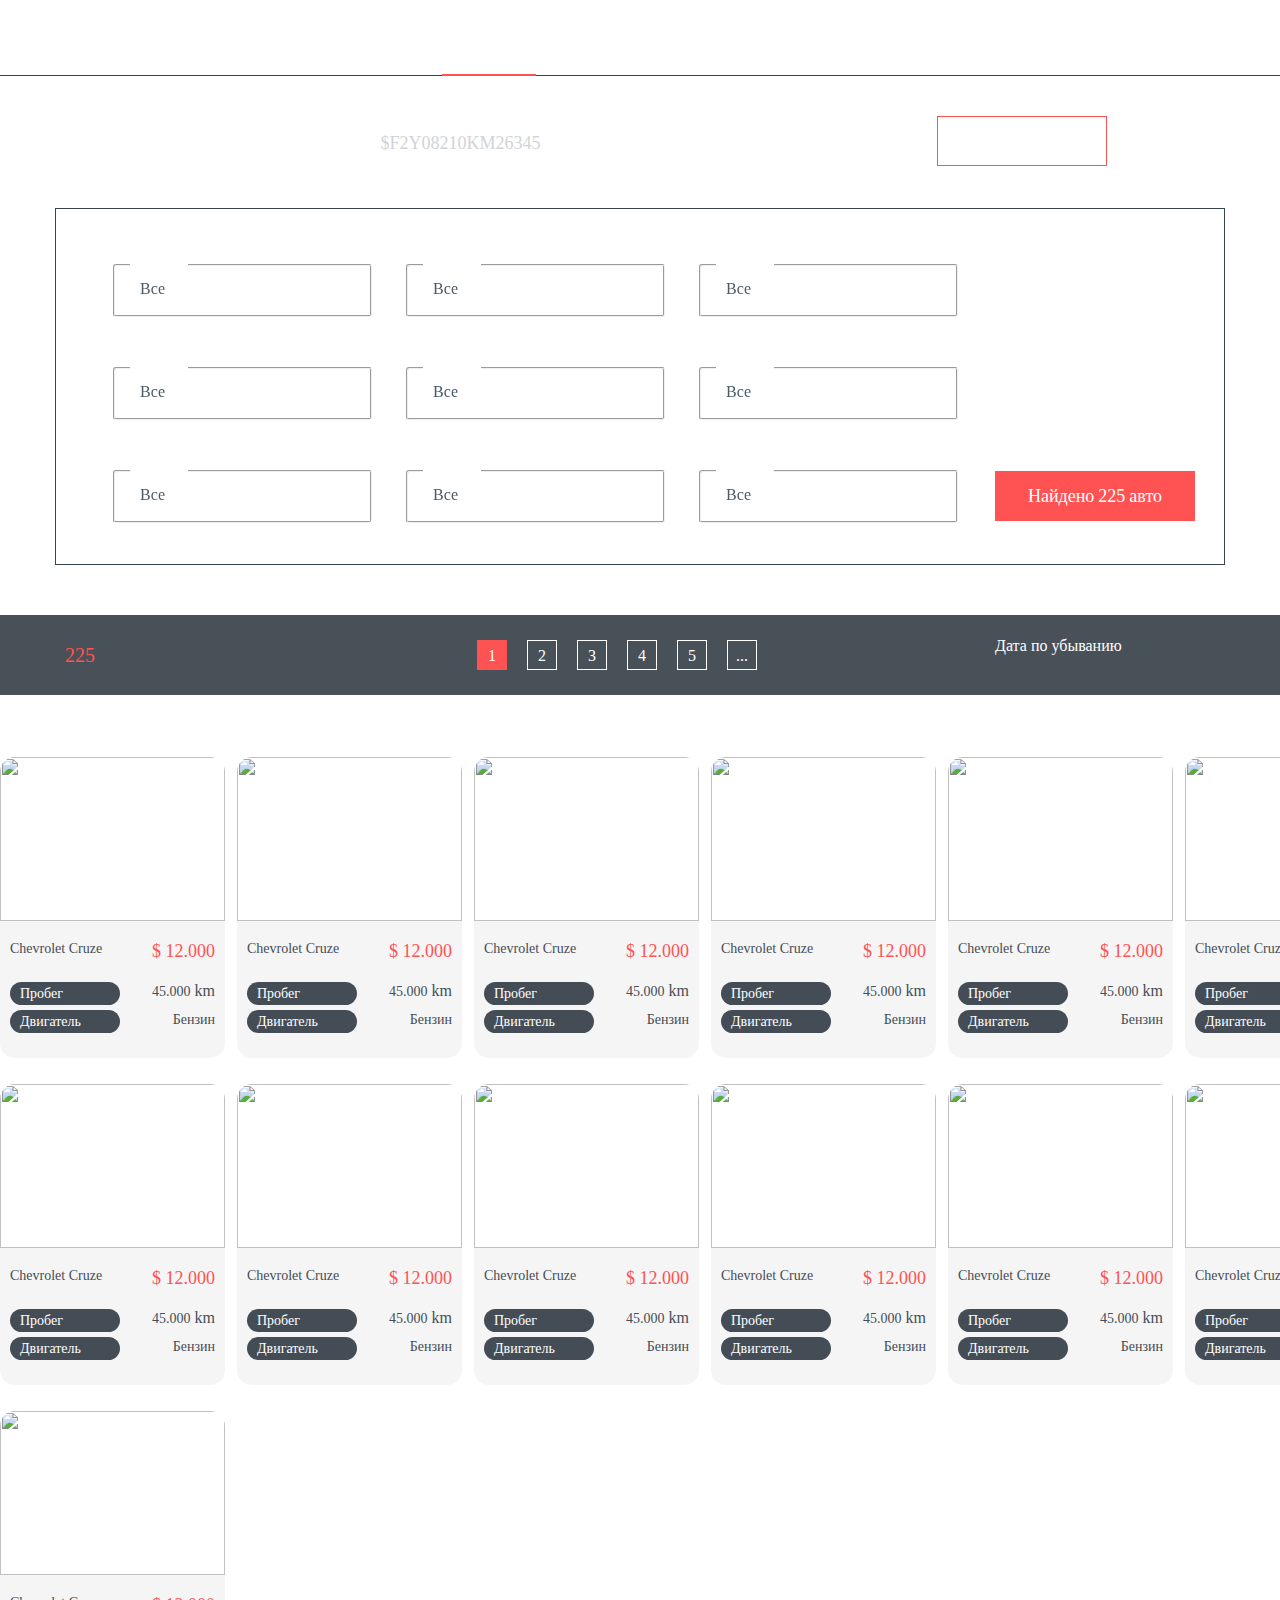
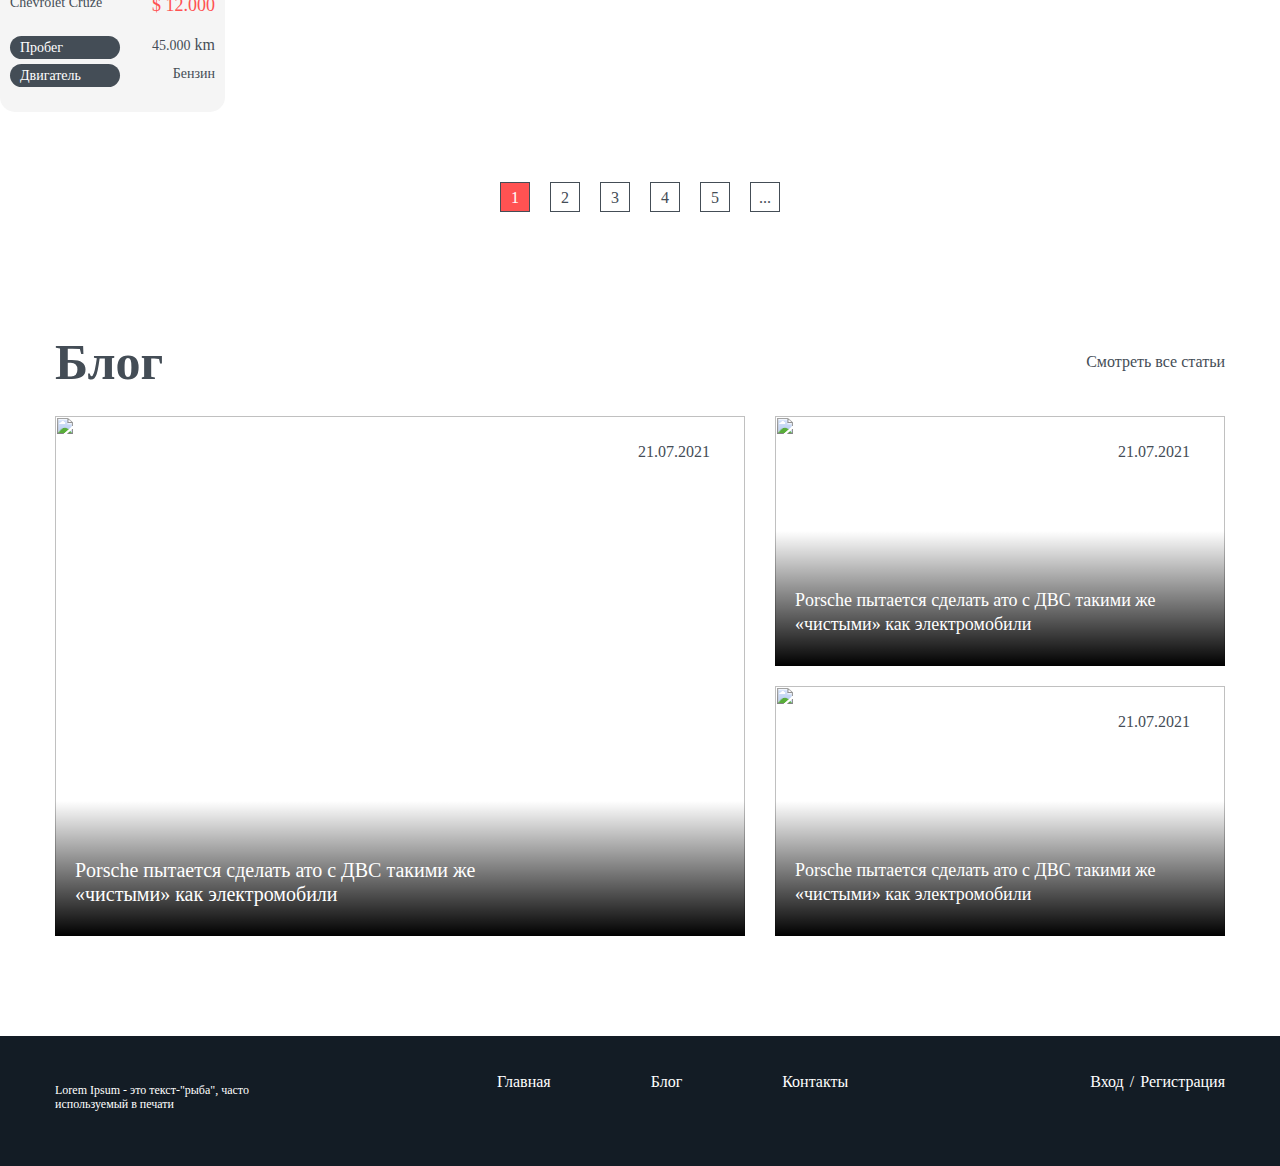
==== app/index.html @ efbd7dda "Правки мелких нюансов" ====
<!DOCTYPE html>
<html lang="en">

<head>
  <meta charset="UTF-8">
  <meta name="viewport" content="width=device-width, initial-scale=1.0">
  <title></title>
  <link rel="stylesheet" href="css/slick.css">
  <link rel="stylesheet" href="css/style.min.css">
</head>

<body>

	<header class="header">
		<div class="container">
			<div class="header__nav">
				<div class="header__logo">
					<img src="img/LOGO.png" alt="">
				</div>
				<ul class="header__links">
					<li class="active">
						<a href="#">
							Главная
						</a>
					</li>
					<li>
						<a href="#">
							Блог 
						</a>
					</li>
					<li>
						<a href="#">
							Контакты
						</a>
					</li>
				</ul>
				<div class="header__auth">
					<img src="img/svg/enter.svg" alt="" class="img-svg">
					<a href="#">
						Вход 
					</a>
					<span>
						/ 
					</span>
					<a href="#">
						Регистрация
					</a>
				</div>
			</div>
		</div>
	</header>
	<div class="wrapper">
		<main class="main">

			<section class="search">
				<div class="container">
					<div class="search__nav">
						<div class="search__text">
							Поиск по VIN
						</div>
						<form action="#" method="GET">
							<input type="text" class="search__input" placeholder="$F2Y08210KM26345">
							<button class="search__navBtn">Искать</button>
						</form>
					</div>
					<div class="search__content">
						<div class="search__selects">
							<fieldset class="search__item">
								<legend>Марка</legend>
								<select id="select1">
									<option value=""><span>Все</span> <img src="img/svg/arrow.svg" alt="" class="img-svg select-arrow"></option>
									<option value="1">1</option>
									<option value="2">2</option>
									<option value="3">3</option>
								</select>
							</fieldset>
							<fieldset class="search__item">
								<legend>Марка</legend>
								<select id="select1">
									<option value=""><span>Все</span> <img src="img/svg/arrow.svg" alt="" class="img-svg select-arrow"></option>
									<option value="1">1</option>
									<option value="2">2</option>
									<option value="3">3</option>
								</select>
							</fieldset>
							<fieldset class="search__item">
								<legend>Марка</legend>
								<select id="select1">
									<option value=""><span>Все</span> <img src="img/svg/arrow.svg" alt="" class="img-svg select-arrow"></option>
									<option value="1">1</option>
									<option value="2">2</option>
									<option value="3">3</option>
								</select>
							</fieldset>
							<fieldset class="search__item">
								<legend>Марка</legend>
								<select id="select1">
									<option value=""><span>Все</span> <img src="img/svg/arrow.svg" alt="" class="img-svg select-arrow"></option>
									<option value="1">1</option>
									<option value="2">2</option>
									<option value="3">3</option>
								</select>
							</fieldset>
							<fieldset class="search__item">
								<legend>Марка</legend>
								<select id="select1">
									<option value=""><span>Все</span> <img src="img/svg/arrow.svg" alt="" class="img-svg select-arrow"></option>
									<option value="1">1</option>
									<option value="2">2</option>
									<option value="3">3</option>
								</select>
							</fieldset>
							<fieldset class="search__item">
								<legend>Марка</legend>
								<select id="select1">
									<option value=""><span>Все</span> <img src="img/svg/arrow.svg" alt="" class="img-svg select-arrow"></option>
									<option value="1">1</option>
									<option value="2">2</option>
									<option value="3">3</option>
								</select>
							</fieldset>
							<fieldset class="search__item">
								<legend>Марка</legend>
								<select id="select1">
									<option value=""><span>Все</span> <img src="img/svg/arrow.svg" alt="" class="img-svg select-arrow"></option>
									<option value="1">1</option>
									<option value="2">2</option>
									<option value="3">3</option>
								</select>
							</fieldset>
							<fieldset class="search__item">
								<legend>Марка</legend>
								<select id="select1">
									<option value=""><span>Все</span> <img src="img/svg/arrow.svg" alt="" class="img-svg select-arrow"></option>
									<option value="1">1</option>
									<option value="2">2</option>
									<option value="3">3</option>
								</select>
							</fieldset>
							<fieldset class="search__item">
								<legend>Марка</legend>
								<select id="select1">
									<option value=""><span>Все</span> <img src="img/svg/arrow.svg" alt="" class="img-svg select-arrow"></option>
									<option value="1">1</option>
									<option value="2">2</option>
									<option value="3">3</option>
								</select>
							</fieldset>
							
						</div>
						<div class="search__body">
							<fieldset class="search__checklist">
								<legend class="search__name">Кузов</legend>
								<div class="search__box">
									
									<input type="checkbox" class="search__checkbox" id="type1" name="type1" value="yes">
									<label for="type1">Седан
									</label>
									<input type="checkbox" class="search__checkbox" id="type2" name="type2" value="yes">
									<label for="type2">Седан
									</label>
									<input type="checkbox" class="search__checkbox" id="type3" name="type3" value="yes">
									<label for="type3">Седан
									</label>
									<input type="checkbox" class="search__checkbox" id="type4" name="type4" value="yes">
									<label for="type4">Седан
									</label>
									<input type="checkbox" class="search__checkbox" id="type5" name="type5" value="yes">
									<label for="type5">Седан
									</label>
									<input type="checkbox" class="search__checkbox" id="type6" name="type6" value="yes">
									<label for="type6">Седан
									</label>
								</div>
							</fieldset>
							<div class="search__btn">
								Найдено <span>225</span> авто
							</div>
						</div>
					</div>
				</div>
				<div class="search__bottom">
					<div class="search__paginationBlock">
						<div class="search__car-count">
							<img src="img/svg/car-count.svg" alt="" class="img-svg">
							<span>225</span>
						</div>
						<div class="search__pagination pagination">
							<img src="img/svg/arrow.svg" alt="" class="pagination__prev img-svg">
							<a class="pagination__item pagination__item--active" href="#">1</a>
							<a class="pagination__item" href="#">2</a>
							<a class="pagination__item" href="#">3</a>
							<a class="pagination__item" href="#">4</a>
							<a class="pagination__item" href="#">5</a>
							<a class="pagination__item" href="#">...</a>
							<img src="img/svg/arrow.svg" alt="" class="pagination__next img-svg">
						</div>
						
						<div class="search__paginationSelect">
							<select id="select3">
								<option value=""><span>Дата по убыванию</span> <img src="img/svg/arrow.svg" alt="" class="img-svg select-arrow"></option>
								<option value="1">1</option>
								<option value="2">2</option>
								<option value="3">3</option>
							</select>
						</div>
					</div>
				</div>
			</section>

			<section class="car-list">
				<div class="container">
					<div class="car-list__block">
						<div class="car-list__item">
							<a href="car.html"><img src="img/car-list.jpg" alt="" class="car-list__image"></a>
							<div class="car-list__content">
								<div class="car-list__nav">
									<a href="car.html" class="car-list__name">
										Chevrolet Cruze
									</a>
									<div class="car-list__price">
										$ 12.000
									</div>
								</div>
								<div class="car-list__info">
									<div class="car-list__infoItem">
										<div class="car-list__type">
											<img src="img/svg/mileage.svg" alt="" class="img-svg">
											<span>Пробег</span>
										</div>
										<div class="car-list__text">
											<span>45.000</span>  km
										</div>
									</div>
									<div class="car-list__infoItem">
										<div class="car-list__type">
											<img src="img/svg/engine.svg" alt="" class="img-svg">
											<span>Двигатель</span>
										</div>
										<div class="car-list__text">
											<span>Бензин</span>
										</div>
									</div>
								</div>
							</div>
						</div>
						<div class="car-list__item">
							<a href="car.html"><img src="img/car-list.jpg" alt="" class="car-list__image"></a>
							<div class="car-list__content">
								<div class="car-list__nav">
									<a href="car.html" class="car-list__name">
										Chevrolet Cruze
									</a>
									<div class="car-list__price">
										$ 12.000
									</div>
								</div>
								<div class="car-list__info">
									<div class="car-list__infoItem">
										<div class="car-list__type">
											<img src="img/svg/mileage.svg" alt="" class="img-svg">
											<span>Пробег</span>
										</div>
										<div class="car-list__text">
											<span>45.000</span>  km
										</div>
									</div>
									<div class="car-list__infoItem">
										<div class="car-list__type">
											<img src="img/svg/engine.svg" alt="" class="img-svg">
											<span>Двигатель</span>
										</div>
										<div class="car-list__text">
											<span>Бензин</span>
										</div>
									</div>
								</div>
							</div>
						</div>
						<div class="car-list__item">
							<a href="car.html"><img src="img/car-list.jpg" alt="" class="car-list__image"></a>
							<div class="car-list__content">
								<div class="car-list__nav">
									<a href="car.html" class="car-list__name">
										Chevrolet Cruze
									</a>
									<div class="car-list__price">
										$ 12.000
									</div>
								</div>
								<div class="car-list__info">
									<div class="car-list__infoItem">
										<div class="car-list__type">
											<img src="img/svg/mileage.svg" alt="" class="img-svg">
											<span>Пробег</span>
										</div>
										<div class="car-list__text">
											<span>45.000</span>  km
										</div>
									</div>
									<div class="car-list__infoItem">
										<div class="car-list__type">
											<img src="img/svg/engine.svg" alt="" class="img-svg">
											<span>Двигатель</span>
										</div>
										<div class="car-list__text">
											<span>Бензин</span>
										</div>
									</div>
								</div>
							</div>
						</div>
						<div class="car-list__item">
							<a href="car.html"><img src="img/car-list.jpg" alt="" class="car-list__image"></a>
							<div class="car-list__content">
								<div class="car-list__nav">
									<a href="car.html" class="car-list__name">
										Chevrolet Cruze
									</a>
									<div class="car-list__price">
										$ 12.000
									</div>
								</div>
								<div class="car-list__info">
									<div class="car-list__infoItem">
										<div class="car-list__type">
											<img src="img/svg/mileage.svg" alt="" class="img-svg">
											<span>Пробег</span>
										</div>
										<div class="car-list__text">
											<span>45.000</span>  km
										</div>
									</div>
									<div class="car-list__infoItem">
										<div class="car-list__type">
											<img src="img/svg/engine.svg" alt="" class="img-svg">
											<span>Двигатель</span>
										</div>
										<div class="car-list__text">
											<span>Бензин</span>
										</div>
									</div>
								</div>
							</div>
						</div>
						<div class="car-list__item">
							<a href="car.html"><img src="img/car-list.jpg" alt="" class="car-list__image"></a>
							<div class="car-list__content">
								<div class="car-list__nav">
									<a href="car.html" class="car-list__name">
										Chevrolet Cruze
									</a>
									<div class="car-list__price">
										$ 12.000
									</div>
								</div>
								<div class="car-list__info">
									<div class="car-list__infoItem">
										<div class="car-list__type">
											<img src="img/svg/mileage.svg" alt="" class="img-svg">
											<span>Пробег</span>
										</div>
										<div class="car-list__text">
											<span>45.000</span>  km
										</div>
									</div>
									<div class="car-list__infoItem">
										<div class="car-list__type">
											<img src="img/svg/engine.svg" alt="" class="img-svg">
											<span>Двигатель</span>
										</div>
										<div class="car-list__text">
											<span>Бензин</span>
										</div>
									</div>
								</div>
							</div>
						</div>
						<div class="car-list__item">
							<a href="car.html"><img src="img/car-list.jpg" alt="" class="car-list__image"></a>
							<div class="car-list__content">
								<div class="car-list__nav">
									<a href="car.html" class="car-list__name">
										Chevrolet Cruze
									</a>
									<div class="car-list__price">
										$ 12.000
									</div>
								</div>
								<div class="car-list__info">
									<div class="car-list__infoItem">
										<div class="car-list__type">
											<img src="img/svg/mileage.svg" alt="" class="img-svg">
											<span>Пробег</span>
										</div>
										<div class="car-list__text">
											<span>45.000</span>  km
										</div>
									</div>
									<div class="car-list__infoItem">
										<div class="car-list__type">
											<img src="img/svg/engine.svg" alt="" class="img-svg">
											<span>Двигатель</span>
										</div>
										<div class="car-list__text">
											<span>Бензин</span>
										</div>
									</div>
								</div>
							</div>
						</div>
						<div class="car-list__item">
							<a href="car.html"><img src="img/car-list.jpg" alt="" class="car-list__image"></a>
							<div class="car-list__content">
								<div class="car-list__nav">
									<a href="car.html" class="car-list__name">
										Chevrolet Cruze
									</a>
									<div class="car-list__price">
										$ 12.000
									</div>
								</div>
								<div class="car-list__info">
									<div class="car-list__infoItem">
										<div class="car-list__type">
											<img src="img/svg/mileage.svg" alt="" class="img-svg">
											<span>Пробег</span>
										</div>
										<div class="car-list__text">
											<span>45.000</span>  km
										</div>
									</div>
									<div class="car-list__infoItem">
										<div class="car-list__type">
											<img src="img/svg/engine.svg" alt="" class="img-svg">
											<span>Двигатель</span>
										</div>
										<div class="car-list__text">
											<span>Бензин</span>
										</div>
									</div>
								</div>
							</div>
						</div>
						<div class="car-list__item">
							<a href="car.html"><img src="img/car-list.jpg" alt="" class="car-list__image"></a>
							<div class="car-list__content">
								<div class="car-list__nav">
									<a href="car.html" class="car-list__name">
										Chevrolet Cruze
									</a>
									<div class="car-list__price">
										$ 12.000
									</div>
								</div>
								<div class="car-list__info">
									<div class="car-list__infoItem">
										<div class="car-list__type">
											<img src="img/svg/mileage.svg" alt="" class="img-svg">
											<span>Пробег</span>
										</div>
										<div class="car-list__text">
											<span>45.000</span>  km
										</div>
									</div>
									<div class="car-list__infoItem">
										<div class="car-list__type">
											<img src="img/svg/engine.svg" alt="" class="img-svg">
											<span>Двигатель</span>
										</div>
										<div class="car-list__text">
											<span>Бензин</span>
										</div>
									</div>
								</div>
							</div>
						</div>
						<div class="car-list__item">
							<a href="car.html"><img src="img/car-list.jpg" alt="" class="car-list__image"></a>
							<div class="car-list__content">
								<div class="car-list__nav">
									<a href="car.html" class="car-list__name">
										Chevrolet Cruze
									</a>
									<div class="car-list__price">
										$ 12.000
									</div>
								</div>
								<div class="car-list__info">
									<div class="car-list__infoItem">
										<div class="car-list__type">
											<img src="img/svg/mileage.svg" alt="" class="img-svg">
											<span>Пробег</span>
										</div>
										<div class="car-list__text">
											<span>45.000</span>  km
										</div>
									</div>
									<div class="car-list__infoItem">
										<div class="car-list__type">
											<img src="img/svg/engine.svg" alt="" class="img-svg">
											<span>Двигатель</span>
										</div>
										<div class="car-list__text">
											<span>Бензин</span>
										</div>
									</div>
								</div>
							</div>
						</div>
						<div class="car-list__item">
							<a href="car.html"><img src="img/car-list.jpg" alt="" class="car-list__image"></a>
							<div class="car-list__content">
								<div class="car-list__nav">
									<a href="car.html" class="car-list__name">
										Chevrolet Cruze
									</a>
									<div class="car-list__price">
										$ 12.000
									</div>
								</div>
								<div class="car-list__info">
									<div class="car-list__infoItem">
										<div class="car-list__type">
											<img src="img/svg/mileage.svg" alt="" class="img-svg">
											<span>Пробег</span>
										</div>
										<div class="car-list__text">
											<span>45.000</span>  km
										</div>
									</div>
									<div class="car-list__infoItem">
										<div class="car-list__type">
											<img src="img/svg/engine.svg" alt="" class="img-svg">
											<span>Двигатель</span>
										</div>
										<div class="car-list__text">
											<span>Бензин</span>
										</div>
									</div>
								</div>
							</div>
						</div>
						<div class="car-list__item">
							<a href="car.html"><img src="img/car-list.jpg" alt="" class="car-list__image"></a>
							<div class="car-list__content">
								<div class="car-list__nav">
									<a href="car.html" class="car-list__name">
										Chevrolet Cruze
									</a>
									<div class="car-list__price">
										$ 12.000
									</div>
								</div>
								<div class="car-list__info">
									<div class="car-list__infoItem">
										<div class="car-list__type">
											<img src="img/svg/mileage.svg" alt="" class="img-svg">
											<span>Пробег</span>
										</div>
										<div class="car-list__text">
											<span>45.000</span>  km
										</div>
									</div>
									<div class="car-list__infoItem">
										<div class="car-list__type">
											<img src="img/svg/engine.svg" alt="" class="img-svg">
											<span>Двигатель</span>
										</div>
										<div class="car-list__text">
											<span>Бензин</span>
										</div>
									</div>
								</div>
							</div>
						</div>
						<div class="car-list__item">
							<a href="car.html"><img src="img/car-list.jpg" alt="" class="car-list__image"></a>
							<div class="car-list__content">
								<div class="car-list__nav">
									<a href="car.html" class="car-list__name">
										Chevrolet Cruze
									</a>
									<div class="car-list__price">
										$ 12.000
									</div>
								</div>
								<div class="car-list__info">
									<div class="car-list__infoItem">
										<div class="car-list__type">
											<img src="img/svg/mileage.svg" alt="" class="img-svg">
											<span>Пробег</span>
										</div>
										<div class="car-list__text">
											<span>45.000</span>  km
										</div>
									</div>
									<div class="car-list__infoItem">
										<div class="car-list__type">
											<img src="img/svg/engine.svg" alt="" class="img-svg">
											<span>Двигатель</span>
										</div>
										<div class="car-list__text">
											<span>Бензин</span>
										</div>
									</div>
								</div>
							</div>
						</div>
						<div class="car-list__item">
							<a href="car.html"><img src="img/car-list.jpg" alt="" class="car-list__image"></a>
							<div class="car-list__content">
								<div class="car-list__nav">
									<a href="car.html" class="car-list__name">
										Chevrolet Cruze
									</a>
									<div class="car-list__price">
										$ 12.000
									</div>
								</div>
								<div class="car-list__info">
									<div class="car-list__infoItem">
										<div class="car-list__type">
											<img src="img/svg/mileage.svg" alt="" class="img-svg">
											<span>Пробег</span>
										</div>
										<div class="car-list__text">
											<span>45.000</span>  km
										</div>
									</div>
									<div class="car-list__infoItem">
										<div class="car-list__type">
											<img src="img/svg/engine.svg" alt="" class="img-svg">
											<span>Двигатель</span>
										</div>
										<div class="car-list__text">
											<span>Бензин</span>
										</div>
									</div>
								</div>
							</div>
						</div>
					</div>
					<div class="car-list__pagination pagination">
						<img src="img/svg/arrow.svg" alt="" class="pagination__prev">
						<a class="pagination__item pagination__item--active" href="#">1</a>
						<a class="pagination__item" href="#">2</a>
						<a class="pagination__item" href="#">3</a>
						<a class="pagination__item" href="#">4</a>
						<a class="pagination__item" href="#">5</a>
						<a class="pagination__item" href="#">...</a>
						<img src="img/svg/arrow.svg" alt="" class="pagination__next">
					</div>
				</div>
			</section>

			<section class="blog">
				<div class="container">
					<div class="blog__nav">
						<h2 class="blog__title">
							Блог
						</h2>
						<a href="#" class="blog__all">
							Смотреть все статьи <img src="img/svg/arrow_right_alt.svg" alt="" class="img-svg">
						</a>
					</div>
					<div class="blog__block">
						<div class="blog__left">
							<div class="blog__item">
								<img src="img/blog-car.jpg" alt="" class="blog__image">
								<a href="#" class="blog__itemTitle">
									Porsche пытается сделать ато с ДВС такими же 
									«чистыми» как электромобили
								</a>
								<div class="blog__date">
									21.07.2021
								</div>
							</div>
						</div>
						<div class="blog__right">
							<div class="blog__item">
								<img src="img/blog-car.jpg" alt="" class="blog__image">
								<a href="#" class="blog__itemTitle blog__itemTitle--small">
									Porsche пытается сделать ато с ДВС такими же 
									«чистыми» как электромобили
								</a>
								<div class="blog__date">
									21.07.2021
								</div>
							</div>
							<div class="blog__item">
								<img src="img/blog-car.jpg" alt="" class="blog__image">
								<a href="#" class="blog__itemTitle blog__itemTitle--small">
									Porsche пытается сделать ато с ДВС такими же «чистыми» как электромобили
								</a>
								<div class="blog__date">
									21.07.2021
								</div>
							</div>
						</div>
					</div>
				</div>
			</section>

		</main>
		<footer class="footer">
			<div class="container">
				<div class="footer__block">
					<div class="footer__logo">
						<img src="img/LOGO.png" alt="" class="img-svg">
						<div class="footer__text">
							Lorem Ipsum - это текст-"рыба", часто используемый в печати
						</div>
					</div>
					<ul class="footer__nav">
						<li>
							<a href="#">
								Главная
							</a>
						</li>
						<li>
							<a href="#">
								Блог 
							</a>
						</li>
						<li>
							<a href="#">
								Контакты
							</a>
						</li>
					</ul>
					<div class="footer__auth">
						<img src="img/svg/enter.svg" alt="" class="img-svg">
						<a href="#">
							Вход 
						</a>
						<span>
							/ 
						</span>
						<a href="#">
							Регистрация
						</a>
					</div>
				</div>
			</div>
		</footer>
	</div>


  <script src="https://code.jquery.com/jquery-3.6.0.min.js" integrity="sha256-/xUj+3OJU5yExlq6GSYGSHk7tPXikynS7ogEvDej/m4=" crossorigin="anonymous"></script>
  <script src="js/slick.min.js"></script>
  <script src="js/main.js"></script>
</body>

</html>
---- app/css/style.min.css ----
@font-face{font-family:"RobotoRegular";src:url("../font/Roboto.ttf");font-display:swap}@font-face{font-family:"RobotoBold";src:url("../font/Robotobold.ttf");font-display:swap}@font-face{font-family:"RobotoLight";src:url("../font/RobotoLight.ttf");font-display:swap}html{-webkit-box-sizing:border-box;box-sizing:border-box}*,*::after,*::before{-webkit-box-sizing:inherit;box-sizing:inherit}ul[class],ol[class]{padding:0}body,h1,h2,h3,h4,h5,h6,p,ul,ol,li,figure,figcaption,blockquote,dl,dd{margin:0}ul[class]{list-style:none}img{max-width:100%;display:block}input,button,textarea,select{font:inherit;outline:none}a{text-decoration:none}html,body{height:100%;font-family:"RobotoRegular";color:#444d56}.wrapper{display:-webkit-box;display:-ms-flexbox;display:flex;-webkit-box-orient:vertical;-webkit-box-direction:normal;-ms-flex-direction:column;flex-direction:column;min-height:100%}.main{word-wrap:break-word;-webkit-box-flex:1;-ms-flex:1 0 auto;flex:1 0 auto}.footer{-webkit-box-flex:0;-ms-flex:0 0 auto;flex:0 0 auto}.container{max-width:1410px;margin:0 auto}.title{word-wrap:break-word}.subtitle{word-wrap:break-word}input{cursor:pointer}input::-webkit-input-placeholder{color:#d0d4d8}input::placeholder,input::-webkit-input-placeholder,input::-moz-placeholder,input::-ms-input-placeholder{color:#d0d4d8}.header{height:76px;position:fixed;top:0;width:100%;left:0;border-bottom:1px solid #37444E;display:-webkit-box;display:-ms-flexbox;display:flex;-webkit-box-align:center;-ms-flex-align:center;align-items:center;z-index:20}.header--black{background:#131C25}.header__nav{display:-webkit-box;display:-ms-flexbox;display:flex;-webkit-box-align:center;-ms-flex-align:center;align-items:center;-webkit-box-pack:justify;-ms-flex-pack:justify;justify-content:space-between;width:1410px}.header__auth{display:-webkit-box;display:-ms-flexbox;display:flex;-webkit-box-align:center;-ms-flex-align:center;align-items:center}.header__auth a,.header__auth span{color:#fff;font-size:16px;line-height:18px}.header__auth span{margin:0 6px}.header__auth svg{margin-right:8px}.header__links{display:-webkit-box;display:-ms-flexbox;display:flex}.header__links li{position:relative;-webkit-transition:.4s;-o-transition:.4s;transition:.4s}.header__links li a{font-size:16px;color:#fff}.header__links li:not(:last-child){margin-right:100px}.header__links li:hover:after{content:'';-webkit-transition:.4s;-o-transition:.4s;transition:.4s;height:2px;left:-20px;width:calc( 100% + 40px);position:absolute;display:block;bottom:-29px;background:#FF5252}.header__links .active::after{content:'';height:2px;left:-20px;width:calc( 100% + 40px);position:absolute;display:block;bottom:-29px;background:#FF5252}.footer{background:#131C25;height:130px}.footer .container{max-width:1170px}.footer__text{margin-top:10px;font-size:12px;max-width:200px;line-height:14px;color:#fff}.footer__block{display:-webkit-box;display:-ms-flexbox;display:flex;-webkit-box-pack:justify;-ms-flex-pack:justify;justify-content:space-between;-webkit-box-align:start;-ms-flex-align:start;align-items:flex-start;margin-top:37px}.footer__nav{display:-webkit-box;display:-ms-flexbox;display:flex}.footer__nav li{position:relative;-webkit-transition:.4s;-o-transition:.4s;transition:.4s}.footer__nav li a{font-size:16px;color:#fff}.footer__nav li:not(:last-child){margin-right:100px}.footer__nav li:hover:after{content:'';-webkit-transition:.4s;-o-transition:.4s;transition:.4s;height:2px;left:-20px;width:calc( 100% + 40px);position:absolute;display:block;bottom:-29px;background:#FF5252}.footer__auth{display:-webkit-box;display:-ms-flexbox;display:flex;-webkit-box-align:center;-ms-flex-align:center;align-items:center}.footer__auth a,.footer__auth span{color:#fff;font-size:16px;line-height:18px}.footer__auth span{margin:0 6px}.footer__auth svg{margin-right:8px}.pagination{display:-webkit-box;display:-ms-flexbox;display:flex;-webkit-box-align:center;-ms-flex-align:center;align-items:center;margin:0 auto;margin-top:54px;width:-webkit-max-content;width:-moz-max-content;width:max-content}.pagination__item{font-size:16px;color:#444d56;width:30px;height:30px;line-height:30px;text-align:center;border:1px solid #444D56;font-family:"RobotoLight"}.pagination__item:not(:nth-child(7)){margin-right:20px}.pagination__item--active{background:#FF5252;color:#fff}.pagination__prev{margin-right:30px;cursor:pointer;-webkit-transform:rotate(180deg);-ms-transform:rotate(180deg);transform:rotate(180deg)}.pagination__next{margin-left:30px;cursor:pointer}.pagination__dot{letter-spacing:.1em}.select{cursor:pointer;display:inline-block;padding-right:16px;position:relative;-webkit-user-select:none;-moz-user-select:none;-ms-user-select:none;-o-user-select:none;user-select:none;width:255px}.styledSelect{background:transparent;bottom:0;margin-top:-10px;border-top:unset;color:#4a5a67;font-size:16px;z-index:10;left:0;padding:0 8px;position:absolute;right:0;top:0;height:50px;padding:17px 20px 14px 25px;width:255px}.styledSelect span{z-index:20}.styledSelect::after{content:'';background:url("../img/svg/select-arrow.svg");width:12px;height:7px;display:block;position:absolute;right:30px;top:20px}.styledSelect:active .active{background-color:#fff;-webkit-box-shadow:inset 0 1px 4px rgba(0,0,0,0.25),inset 0 0 0 1px rgba(0,0,0,0.25),inset 0 0 0 2px rgba(255,255,255,0.25);box-shadow:inset 0 1px 4px rgba(0,0,0,0.25),inset 0 0 0 1px rgba(0,0,0,0.25),inset 0 0 0 2px rgba(255,255,255,0.25)}.options{width:255px;background:#fff;border-radius:0 0 3px 3px;-webkit-box-shadow:0 1px 4px rgba(0,0,0,0.25),inset 0 0 0 1px rgba(0,0,0,0.3),inset 0 0 0 2px rgba(255,255,255,0.25);box-shadow:0 1px 4px rgba(0,0,0,0.25),inset 0 0 0 1px rgba(0,0,0,0.3),inset 0 0 0 2px rgba(255,255,255,0.25);color:#4a5a67;display:none;font-size:16px;left:2px;margin:0;padding:0;position:absolute;left:0;top:42px;z-index:999}.active+.options{z-index:9999}.options li{padding:8px 20px}.options li:last-child{border-radius:0 0 3px 3px}.options li:hover{background:#3A434B;-webkit-box-shadow:inset 0 0 0 1px rgba(0,0,0,0.25),inset 0 0 0 2px rgba(255,255,255,0.1);box-shadow:inset 0 0 0 1px rgba(0,0,0,0.25),inset 0 0 0 2px rgba(255,255,255,0.1);color:#fff}.select select{opacity:0}.search{background:url("../img/bg/search-bg.png") center center/cover no-repeat;padding-top:116px}.search__nav{margin:0 auto;margin-bottom:40px;display:-webkit-box;display:-ms-flexbox;display:flex;-webkit-box-align:center;-ms-flex-align:center;align-items:center;width:-webkit-max-content;width:-moz-max-content;width:max-content}.search__text{font-size:24px;line-height:28px;color:#fff;font-family:"RobotoLight";margin-right:33px}.search__input{font-size:18px;padding:14px 30px;background:#fff;border:none;border-radius:50px;width:552px;margin-right:30px}.search__navBtn{font-size:18px;line-height:21px;height:50px;width:170px;text-align:center;line-height:50px;border:1px solid #FF5252;background:transparent;color:#fff;cursor:pointer}.search__content{width:1170px;background:rgba(255,255,255,0.06);border:1px solid #37444E;-webkit-backdrop-filter:blur(30px);backdrop-filter:blur(30px);margin:0 auto;display:-webkit-box;display:-ms-flexbox;display:flex;padding:48px 55px 41px 55px;margin-bottom:50px}.search__selects{display:-ms-grid;display:grid;-ms-grid-columns:1fr 1fr 1fr;grid-template-columns:1fr 1fr 1fr;grid-gap:43px 30px;width:100%;margin-right:35px}.search__body{width:200px;display:-webkit-box;display:-ms-flexbox;display:flex;-webkit-box-orient:vertical;-webkit-box-direction:normal;-ms-flex-direction:column;flex-direction:column}.search__checklist{display:-webkit-box;display:-ms-flexbox;display:flex;-webkit-box-orient:vertical;-webkit-box-direction:normal;-ms-flex-direction:column;flex-direction:column;border:1px solid #fff;border-radius:4px;height:200px;padding:32px 5px 20px 25px;position:relative;width:200px;z-index:1}.search__box{display:-webkit-box;display:-ms-flexbox;display:flex;-webkit-box-orient:vertical;-webkit-box-direction:normal;-ms-flex-direction:column;flex-direction:column;overflow-y:scroll;padding-right:25px;height:120px}.search__box::-webkit-scrollbar{width:8px;background:#1A242E;border-radius:8px;-webkit-box-shadow:inset 0px 0px 4px rgba(0,0,0,0.8);box-shadow:inset 0px 0px 4px rgba(0,0,0,0.8)}.search__box::-webkit-scrollbar-thumb{background:#FF5252;border-radius:6px}.search__name{color:#fff;background:transparent;z-index:2}.search__checkbox{position:absolute;z-index:-1;opacity:0}.search__checkbox+label{display:-webkit-inline-box;display:-ms-inline-flexbox;display:inline-flex;-webkit-box-align:center;-ms-flex-align:center;align-items:center;-webkit-user-select:none;-moz-user-select:none;-ms-user-select:none;user-select:none;height:20px;color:#fff;font-size:14px}.search__checkbox+label::before{content:'';display:inline-block;width:20px;height:20px;-ms-flex-negative:0;flex-shrink:0;-webkit-box-flex:0;-ms-flex-positive:0;flex-grow:0;border:1px solid #fff;margin-right:11px;background-repeat:no-repeat;background-position:center center;background-size:50% 50%}.search__checkbox+label:not(:last-child){margin-bottom:12px}.search__checkbox:checked+label::before{border-color:#FF5252;background-color:#FF5252;background-image:url("data:image/svg+xml,%3csvg xmlns='http://www.w3.org/2000/svg' viewBox='0 0 8 8'%3e%3cpath fill='%23fff' d='M6.564.75l-3.59 3.612-1.538-1.55L0 4.26 2.974 7.25 8 2.193z'/%3e%3c/svg%3e")}.search__item{position:relative;width:255px;border-radius:3px;padding:0;height:60px}.search__item legend{color:#fff;z-index:30;padding:0 10px;font-size:14px;margin-left:15px}.search__bottom{width:100%;background:rgba(26,36,46,0.8)}.search__paginationBlock{width:1170px;height:80px;margin:0 auto;display:-webkit-box;display:-ms-flexbox;display:flex;-webkit-box-align:center;-ms-flex-align:center;align-items:center;-webkit-box-pack:justify;-ms-flex-pack:justify;justify-content:space-between}.search__pagination{margin:0;width:33%}.search__pagination .pagination__prev path{fill:#fff}.search__pagination .pagination__next path{fill:#fff}.search__pagination .pagination__item{color:#fff;border:1px solid #fff}.search__pagination .pagination__item--active{border:1px solid #FF5252}.search__paginationSelect{width:33%;height:50px;display:-webkit-box;display:-ms-flexbox;display:flex}.search__paginationSelect .styledSelect{color:#fff}.search__paginationSelect .select{margin-left:auto}.search__car-count{width:33%}.search__car-count span{margin-left:10px;font-size:20px;color:#ff5252}.search__btn{font-size:18px;color:#fff;text-align:center;display:-webkit-box;display:-ms-flexbox;display:flex;width:100%;height:50px;line-height:50px;background:#FF5252;-webkit-box-align:center;-ms-flex-align:center;align-items:center;-webkit-box-pack:center;-ms-flex-pack:center;justify-content:center;margin-top:14px;cursor:pointer}.search__btn span{font-family:'RobotoBold';margin:0 4px}.car-list{padding-bottom:60px}.car-list::after{content:'';height:1px;background:url("../img/devide.png") center center/cover no-repeat;width:1410px;display:block;margin:0 auto;margin-top:60px}.car-list__block{margin-top:62px;display:-ms-grid;display:grid;-ms-grid-columns:(1fr)[6];grid-template-columns:repeat(6, 1fr);grid-gap:26px 12px;margin-bottom:70px}.car-list__item{display:-webkit-box;display:-ms-flexbox;display:flex;-webkit-box-orient:vertical;-webkit-box-direction:normal;-ms-flex-direction:column;flex-direction:column;-webkit-transition:.4s;-o-transition:.4s;transition:.4s;border-radius:15px}.car-list__item:hover{-webkit-box-shadow:0px 0px 25px rgba(0,0,0,0.25);box-shadow:0px 0px 25px rgba(0,0,0,0.25)}.car-list__image{width:225px;height:164px;-o-object-fit:cover;object-fit:cover;border-radius:15px 15px 0px 0px}.car-list__nav{display:-webkit-box;display:-ms-flexbox;display:flex;-webkit-box-pack:justify;-ms-flex-pack:justify;justify-content:space-between;margin-bottom:20px}.car-list__name{max-width:100px;font-size:14px;line-height:16px;font-family:"RobotoBold";color:#444d56}.car-list__price{font-size:18px;font-family:"RobotoBold";color:#ff5252}.car-list__content{padding:20px 10px 25px 10px;border-radius:0 0 15px 15px;background:#F5F5F5}.car-list__info{display:-webkit-box;display:-ms-flexbox;display:flex;-webkit-box-orient:vertical;-webkit-box-direction:normal;-ms-flex-direction:column;flex-direction:column}.car-list__infoItem{display:-webkit-box;display:-ms-flexbox;display:flex;-webkit-box-pack:justify;-ms-flex-pack:justify;justify-content:space-between}.car-list__infoItem:not(:last-child){margin-bottom:5px}.car-list__type{background:#444D56;border-radius:20px;width:110px;height:23px;display:-webkit-box;display:-ms-flexbox;display:flex;-webkit-box-align:center;-ms-flex-align:center;align-items:center;padding-left:10px}.car-list__type span{color:#fff;font-size:14px;font-family:"RobotoLight";line-height:16px}.car-list__type svg{width:18px;height:auto;margin-right:6px}.car-list__text{color:#444d56}.car-list__text span{font-size:14px;color:#444d56}.blog{padding-bottom:100px}.blog .container{width:1170px}.blog__title{font-size:50px}.blog__nav{display:-webkit-box;display:-ms-flexbox;display:flex;-webkit-box-pack:justify;-ms-flex-pack:justify;justify-content:space-between;-webkit-box-align:center;-ms-flex-align:center;align-items:center;margin-bottom:25px}.blog__all{font-size:16px;color:#444d56}.blog__all svg{margin-left:11px}.blog__block{display:-ms-grid;display:grid;-ms-grid-columns:690px 450px;grid-template-columns:690px 450px;grid-gap:30px;margin:0 auto}.blog__left{height:520px;position:relative}.blog__item{position:relative;height:100%}.blog__item::after{content:'';position:absolute;bottom:0;display:block;height:135px;z-index:1;width:100%;background:-webkit-gradient(linear, left top, left bottom, from(rgba(0,0,0,0)), to(#000));background:-o-linear-gradient(top, rgba(0,0,0,0) 0%, #000 100%);background:linear-gradient(180deg, rgba(0,0,0,0) 0%, #000 100%)}.blog__right{display:-ms-grid;display:grid;-ms-grid-columns:1fr;grid-template-columns:1fr;grid-gap:20px;height:520px}.blog__image{position:absolute;width:100%;height:100%;-o-object-fit:cover;object-fit:cover}.blog__itemTitle{position:absolute;bottom:30px;left:20px;font-size:20px;line-height:24px;color:#fff;font-family:"RobotoBold";max-width:480px;width:90%;z-index:2}.blog__itemTitle--small{font-size:18px;line-height:130%}.blog__date{background:rgba(255,255,255,0.8);padding:7px 15px;font-size:16px;position:absolute;top:20px;right:20px}.car .container{max-width:1170px}.car__title{margin-top:50px;margin-bottom:15px}.car__linkItem{background:#F5F5F5;border-radius:45px;padding:13px 33px;margin-right:15px;text-align:center;-webkit-transition:.4s;-o-transition:.4s;transition:.4s;cursor:pointer}.car__linkItem:hover{background:#ff5252;color:#fff}.car__links{display:-webkit-box;display:-ms-flexbox;display:flex;-webkit-box-align:center;-ms-flex-align:center;align-items:center;margin-top:50px}.car__links .prev{width:16px;height:16px;-webkit-transform:rotate(180deg);-ms-transform:rotate(180deg);transform:rotate(180deg);margin-right:15px;cursor:pointer}.car__links .prev img{min-width:16px;height:16px}.car__links .next{width:16px;height:16px;margin-left:15px;cursor:pointer}.car__links .next img{min-width:16px;height:16px}.car__for{margin-bottom:15px;width:570px;height:400px}.car__for .prev{min-width:30px;background:transparent;position:absolute;top:50%;left:0;border:2px solid #FFFFFF;border-left:unset;border-radius:0 6px 6px 0;height:50px;z-index:2;cursor:pointer}.car__for .prev img{position:absolute;-webkit-transform:translate(-50%, -50%) rotate(90deg);-ms-transform:translate(-50%, -50%) rotate(90deg);transform:translate(-50%, -50%) rotate(90deg);top:50%;left:50%}.car__for .next{min-width:30px;background:transparent;position:absolute;top:50%;right:0;border:2px solid #FFFFFF;border-right:unset;border-radius:6px 0 0 6px;height:50px;cursor:pointer}.car__for .next img{position:absolute;-webkit-transform:translate(-50%, -50%) rotate(270deg);-ms-transform:translate(-50%, -50%) rotate(270deg);transform:translate(-50%, -50%) rotate(270deg);top:50%;left:50%}.car__num{display:-webkit-box;display:-ms-flexbox;display:flex;-webkit-box-align:center;-ms-flex-align:center;align-items:center;background:rgba(68,77,86,0.8);padding:4px 13px;position:absolute;z-index:3;color:#fff;left:15px;bottom:115px}.car__num span{margin:0 5px}.car__nav{display:-webkit-box;display:-ms-flexbox;display:flex}.car__nav .slick-list{padding:0 !important}.car__nav .slick-list img{margin-right:10px}.car__nav .prev{display:none}.car__nav .next{min-width:24px;height:auto;background:#444D56;position:relative;cursor:pointer}.car__nav .next img{position:absolute;-webkit-transform:translate(-50%, -50%) rotate(270deg);-ms-transform:translate(-50%, -50%) rotate(270deg);transform:translate(-50%, -50%) rotate(270deg);top:50%;left:50%}.car__box{display:-webkit-box;display:-ms-flexbox;display:flex}.car__slider{width:570px;margin-right:30px;position:relative}.car__info{width:100%}.car__infoNav{display:-webkit-box;display:-ms-flexbox;display:flex;-webkit-box-pack:justify;-ms-flex-pack:justify;justify-content:space-between;margin-bottom:19px}.car__infoPrice{font-size:40px;line-height:46px;color:#ff5252;font-family:"RobotoBold"}.car__infoVin{background:#52B6FF;border-radius:8px;text-align:center;padding:13px 24px 9px 24px;font-size:18px;color:#fff}.car__infoVin span{font-size:20px;margin-left:10px}.details{display:-ms-grid;display:grid;-ms-grid-columns:275px 275px;grid-template-columns:275px 275px;grid-gap:0 19px}.details__item{display:-webkit-box;display:-ms-flexbox;display:flex;-webkit-box-orient:vertical;-webkit-box-direction:normal;-ms-flex-direction:column;flex-direction:column;background:#F5F5F5;padding:34px 16px 23px 16px;border-radius:12px;position:relative}.details__item::before{content:'';background:url("../img/svg/param-before.svg") center center/cover no-repeat;position:absolute;left:0;width:100%;height:10px;top:0;display:block}.details__line{height:25px;display:-webkit-box;display:-ms-flexbox;display:flex}.details__line:not(:last-child){margin-bottom:14px}.details__name{display:-webkit-box;display:-ms-flexbox;display:flex;width:50%;font-size:12px;font-family:"RobotoLight";-webkit-box-align:center;-ms-flex-align:center;align-items:center}.details__name svg{margin-right:11px}.details__value{width:50%;font-size:13px;font-family:"RobotoBold"}.info{margin-top:50px;padding-bottom:104px}.info .container{width:1170px}.info__block{display:-webkit-box;display:-ms-flexbox;display:flex}.info__content{display:-webkit-box;display:-ms-flexbox;display:flex;-webkit-box-orient:vertical;-webkit-box-direction:normal;-ms-flex-direction:column;flex-direction:column;padding:45px 35px 44px 25px;background:#F5F5F5;border-radius:10px 10px 15px 15px;margin-right:68px;position:relative;width:875px}.info__content::before{content:'';position:absolute;top:0px;display:block;left:0;width:100%;height:4px;background:url("../img/svg/Intersect.svg") center center/cover no-repeat}.info__last{display:-webkit-box;display:-ms-flexbox;display:flex;-webkit-box-orient:vertical;-webkit-box-direction:normal;-ms-flex-direction:column;flex-direction:column}.info__title{font-size:20px;color:#444d56;margin-bottom:10px;line-height:28px}.info__text:not(:last-child){margin-bottom:25px}.info__text p{font-size:16px;line-height:18px}.info__last{width:225px}.info__last .car-list__item:not(:last-child){margin-bottom:15px}.info__lastTitle{margin-bottom:25px;font-size:18px;font-family:"RobotoBold"}.info__left{display:-webkit-box;display:-ms-flexbox;display:flex;-webkit-box-orient:vertical;-webkit-box-direction:normal;-ms-flex-direction:column;flex-direction:column}.breadcrumbs{margin-top:76px;padding:19px 0 12px 0;background:#F5F5F5}.breadcrumbs__link{font-size:16px;color:#444D56}.breadcrumbs__span{font-size:16px;margin:0 6px}.breadcrumbs__current{font-size:16px;color:#9FA9B0}
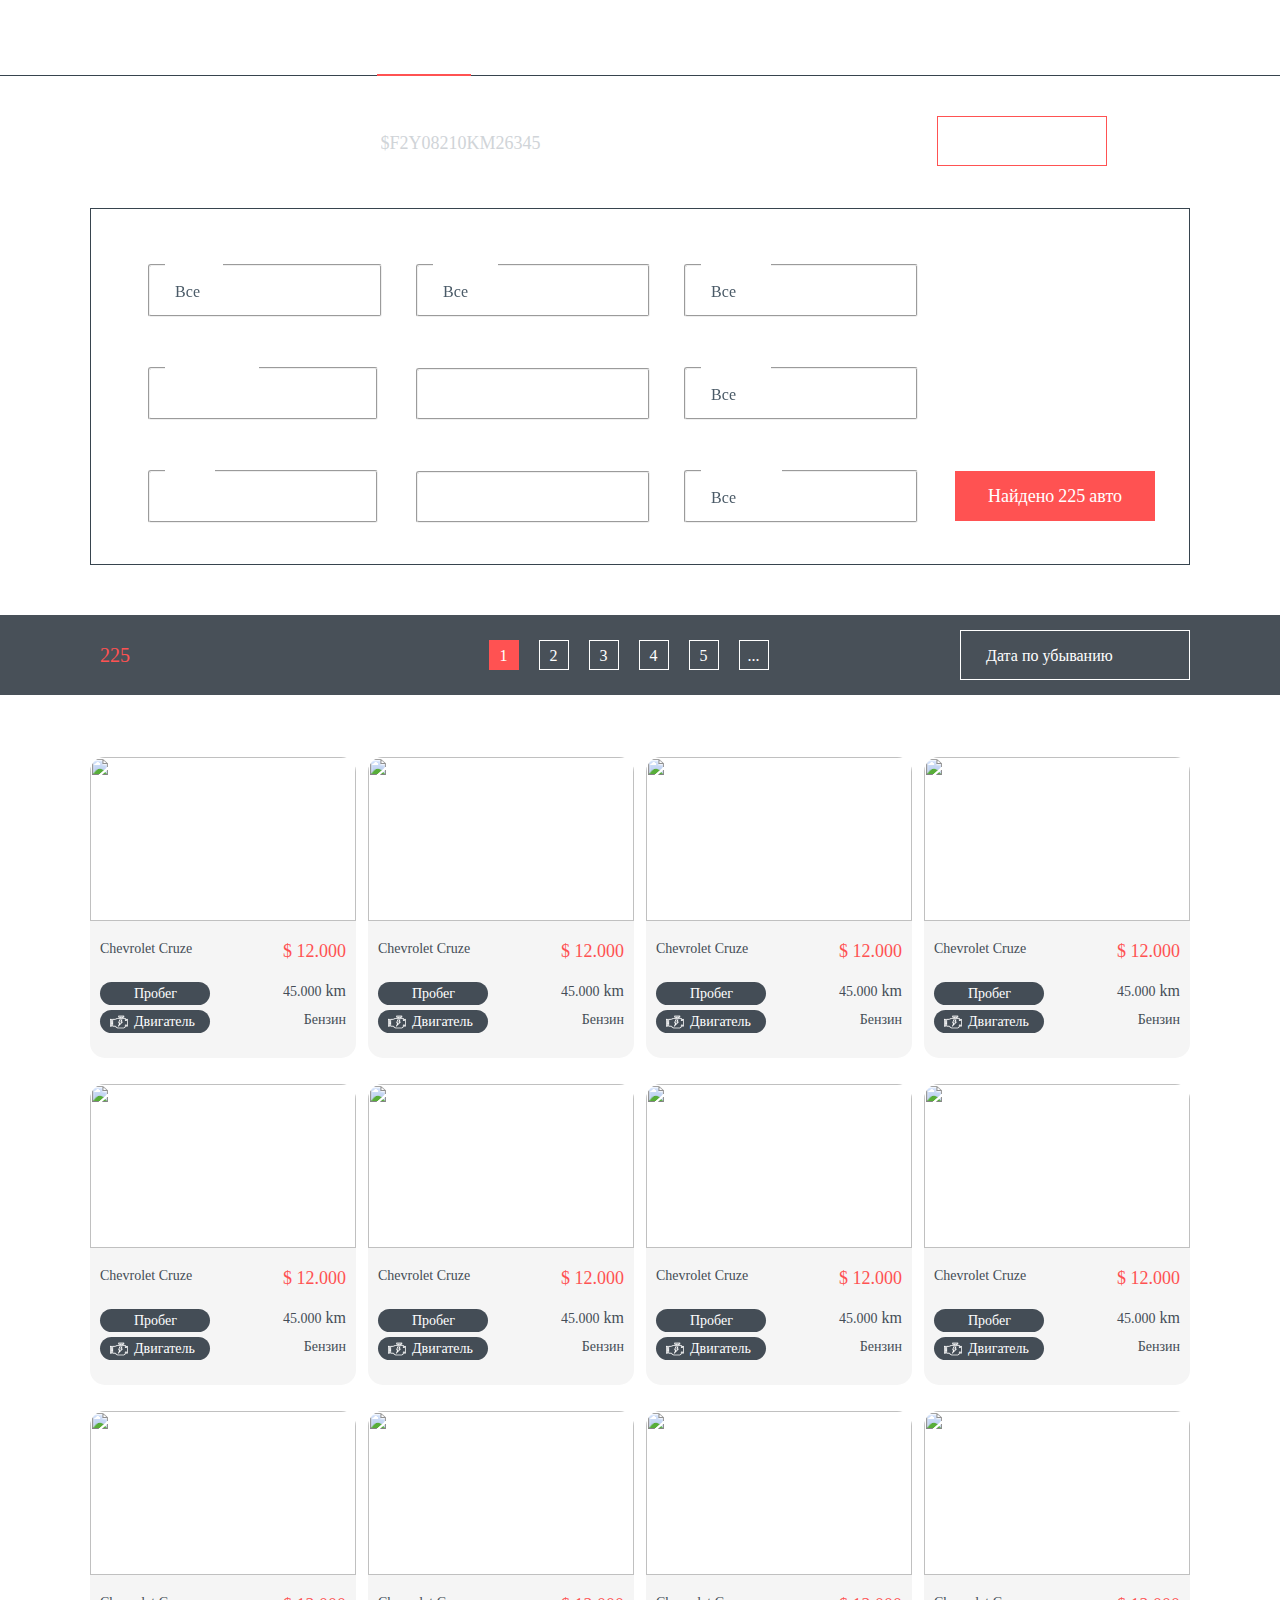
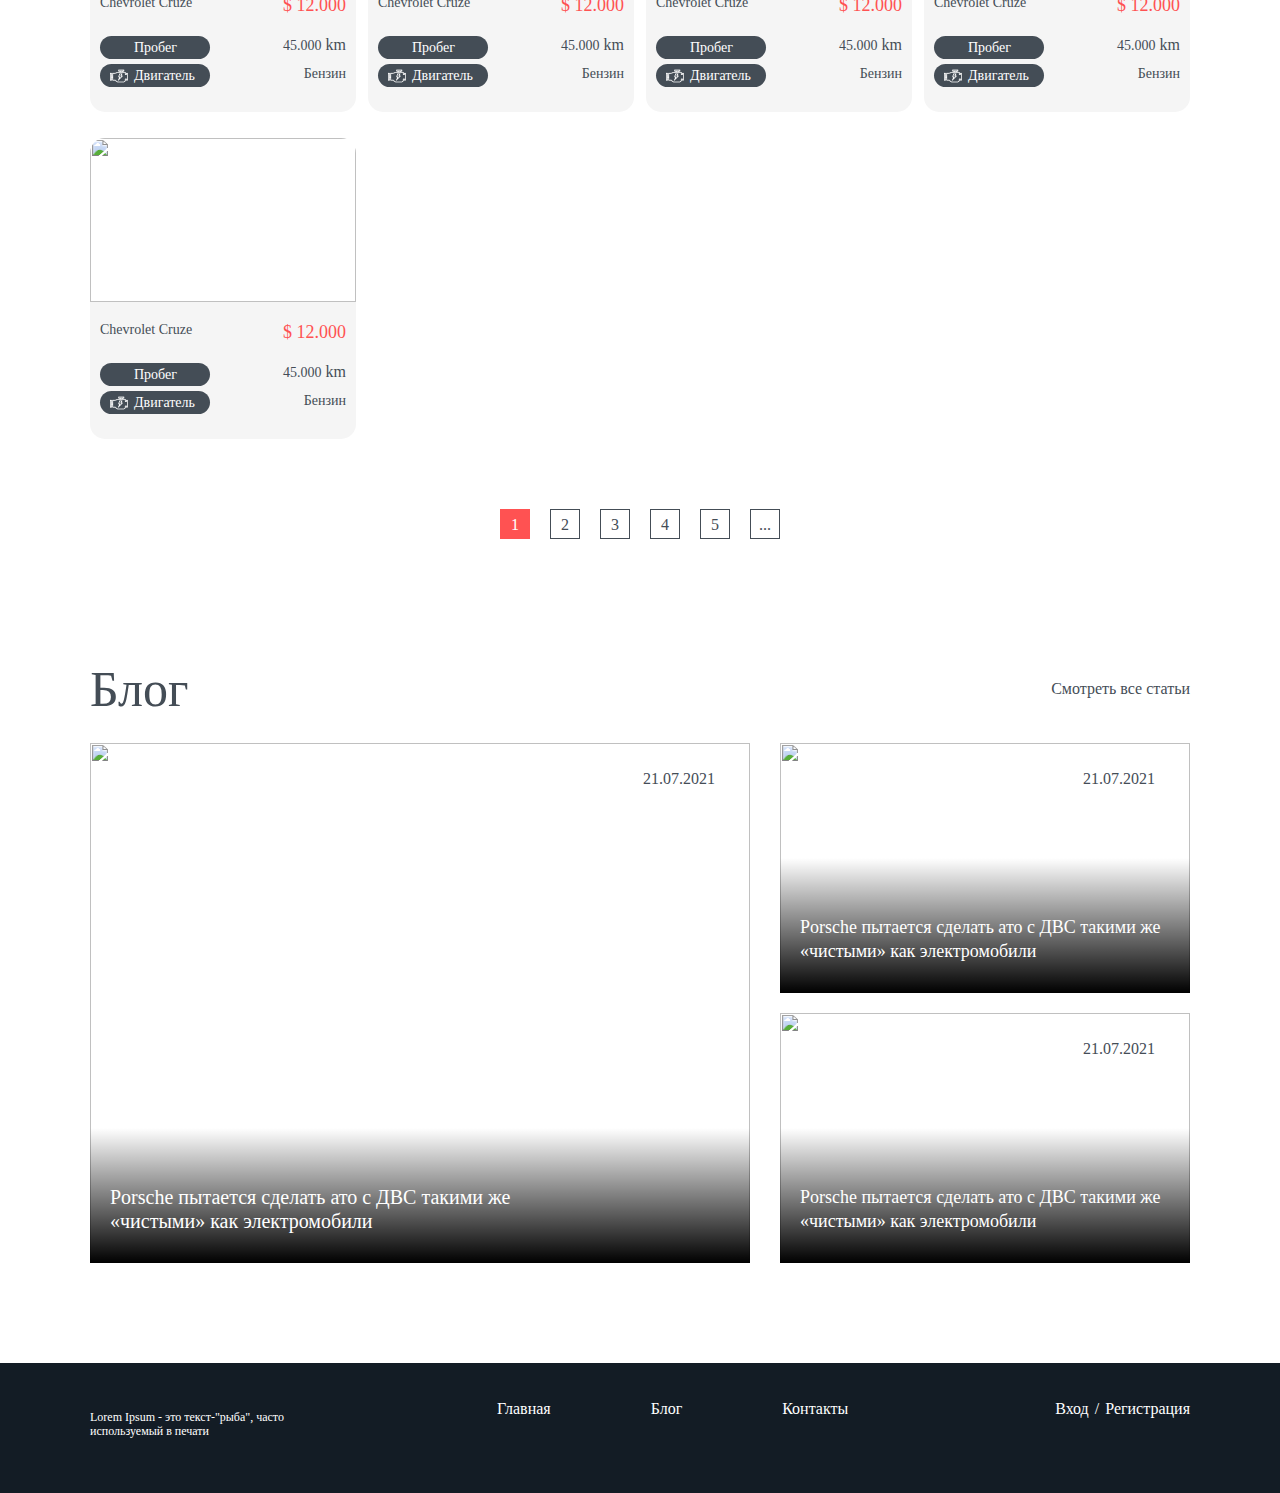
==== commit f86cabfe: "Верстка графика, адаптация под мобильные устройства" ====
--- a/app/index.html
+++ b/app/index.html
@@ -14,9 +14,9 @@
 	<header class="header">
 		<div class="container">
 			<div class="header__nav">
-				<div class="header__logo">
+				<a href="index.html" class="header__logo">
 					<img src="img/LOGO.png" alt="">
-				</div>
+				</a>
 				<ul class="header__links">
 					<li class="active">
 						<a href="#">
@@ -46,6 +46,48 @@
 						Регистрация
 					</a>
 				</div>
+				<div class="header__menu">
+					<img src="img/svg/menu.svg" alt="" class="img-svg">
+				</div>
+			</div>
+			<div class="header-mobile">
+				<div class="header-mobile__cover">
+					<a href="index.html" class="header-mobile__logo">
+						<img src="img/svg/LOGO.svg" alt="" class="img-svg">
+					</a>
+					<ul class="header-mobile__links">
+						<li class="active">
+							<a href="#">
+								Главная
+							</a>
+						</li>
+						<li>
+							<a href="#">
+								Блог 
+							</a>
+						</li>
+						<li>
+							<a href="#">
+								Контакты
+							</a>
+						</li>
+					</ul>
+					<div class="header-mobile__auth">
+						<img src="img/svg/enter.svg" alt="" class="img-svg">
+						<a href="#">
+							Вход 
+						</a>
+						<span>
+							/ 
+						</span>
+						<a href="#">
+							Регистрация
+						</a>
+					</div>
+					<div class="header-mobile__close">
+						<img src="img/svg/close.svg" alt="" class="img-svg">
+					</div>
+				</div>
 			</div>
 		</div>
 	</header>
@@ -75,7 +117,7 @@
 								</select>
 							</fieldset>
 							<fieldset class="search__item">
-								<legend>Марка</legend>
+								<legend>Модель</legend>
 								<select id="select1">
 									<option value=""><span>Все</span> <img src="img/svg/arrow.svg" alt="" class="img-svg select-arrow"></option>
 									<option value="1">1</option>
@@ -84,7 +126,7 @@
 								</select>
 							</fieldset>
 							<fieldset class="search__item">
-								<legend>Марка</legend>
+								<legend>Топливо</legend>
 								<select id="select1">
 									<option value=""><span>Все</span> <img src="img/svg/arrow.svg" alt="" class="img-svg select-arrow"></option>
 									<option value="1">1</option>
@@ -93,7 +135,14 @@
 								</select>
 							</fieldset>
 							<fieldset class="search__item">
-								<legend>Марка</legend>
+								<legend>Год выпуска</legend>
+								<input type="text" class="search__smallinput" placeholder="От">
+							</fieldset>
+							<fieldset class="search__item search__item--solo">
+								<input type="text" class="search__smallinput" placeholder="До">
+							</fieldset>
+							<fieldset class="search__item">
+								<legend>Коробка</legend>
 								<select id="select1">
 									<option value=""><span>Все</span> <img src="img/svg/arrow.svg" alt="" class="img-svg select-arrow"></option>
 									<option value="1">1</option>
@@ -102,43 +151,14 @@
 								</select>
 							</fieldset>
 							<fieldset class="search__item">
-								<legend>Марка</legend>
-								<select id="select1">
-									<option value=""><span>Все</span> <img src="img/svg/arrow.svg" alt="" class="img-svg select-arrow"></option>
-									<option value="1">1</option>
-									<option value="2">2</option>
-									<option value="3">3</option>
-								</select>
+								<legend>Цена</legend>
+								<input type="text" class="search__smallinput" placeholder="От">
+							</fieldset>
+							<fieldset class="search__item search__item--solo">
+								<input type="text" class="search__smallinput" placeholder="До">
 							</fieldset>
 							<fieldset class="search__item">
-								<legend>Марка</legend>
-								<select id="select1">
-									<option value=""><span>Все</span> <img src="img/svg/arrow.svg" alt="" class="img-svg select-arrow"></option>
-									<option value="1">1</option>
-									<option value="2">2</option>
-									<option value="3">3</option>
-								</select>
-							</fieldset>
-							<fieldset class="search__item">
-								<legend>Марка</legend>
-								<select id="select1">
-									<option value=""><span>Все</span> <img src="img/svg/arrow.svg" alt="" class="img-svg select-arrow"></option>
-									<option value="1">1</option>
-									<option value="2">2</option>
-									<option value="3">3</option>
-								</select>
-							</fieldset>
-							<fieldset class="search__item">
-								<legend>Марка</legend>
-								<select id="select1">
-									<option value=""><span>Все</span> <img src="img/svg/arrow.svg" alt="" class="img-svg select-arrow"></option>
-									<option value="1">1</option>
-									<option value="2">2</option>
-									<option value="3">3</option>
-								</select>
-							</fieldset>
-							<fieldset class="search__item">
-								<legend>Марка</legend>
+								<legend>Двигатель</legend>
 								<select id="select1">
 									<option value=""><span>Все</span> <img src="img/svg/arrow.svg" alt="" class="img-svg select-arrow"></option>
 									<option value="1">1</option>
@@ -234,403 +254,403 @@
 									</div>
 									<div class="car-list__infoItem">
 										<div class="car-list__type">
-											<img src="img/svg/engine.svg" alt="" class="img-svg">
-											<span>Двигатель</span>
-										</div>
-										<div class="car-list__text">
-											<span>Бензин</span>
-										</div>
-									</div>
-								</div>
-							</div>
-						</div>
-						<div class="car-list__item">
-							<a href="car.html"><img src="img/car-list.jpg" alt="" class="car-list__image"></a>
-							<div class="car-list__content">
-								<div class="car-list__nav">
-									<a href="car.html" class="car-list__name">
-										Chevrolet Cruze
-									</a>
-									<div class="car-list__price">
-										$ 12.000
-									</div>
-								</div>
-								<div class="car-list__info">
-									<div class="car-list__infoItem">
-										<div class="car-list__type">
-											<img src="img/svg/mileage.svg" alt="" class="img-svg">
-											<span>Пробег</span>
-										</div>
-										<div class="car-list__text">
-											<span>45.000</span>  km
-										</div>
-									</div>
-									<div class="car-list__infoItem">
-										<div class="car-list__type">
-											<img src="img/svg/engine.svg" alt="" class="img-svg">
-											<span>Двигатель</span>
-										</div>
-										<div class="car-list__text">
-											<span>Бензин</span>
-										</div>
-									</div>
-								</div>
-							</div>
-						</div>
-						<div class="car-list__item">
-							<a href="car.html"><img src="img/car-list.jpg" alt="" class="car-list__image"></a>
-							<div class="car-list__content">
-								<div class="car-list__nav">
-									<a href="car.html" class="car-list__name">
-										Chevrolet Cruze
-									</a>
-									<div class="car-list__price">
-										$ 12.000
-									</div>
-								</div>
-								<div class="car-list__info">
-									<div class="car-list__infoItem">
-										<div class="car-list__type">
-											<img src="img/svg/mileage.svg" alt="" class="img-svg">
-											<span>Пробег</span>
-										</div>
-										<div class="car-list__text">
-											<span>45.000</span>  km
-										</div>
-									</div>
-									<div class="car-list__infoItem">
-										<div class="car-list__type">
-											<img src="img/svg/engine.svg" alt="" class="img-svg">
-											<span>Двигатель</span>
-										</div>
-										<div class="car-list__text">
-											<span>Бензин</span>
-										</div>
-									</div>
-								</div>
-							</div>
-						</div>
-						<div class="car-list__item">
-							<a href="car.html"><img src="img/car-list.jpg" alt="" class="car-list__image"></a>
-							<div class="car-list__content">
-								<div class="car-list__nav">
-									<a href="car.html" class="car-list__name">
-										Chevrolet Cruze
-									</a>
-									<div class="car-list__price">
-										$ 12.000
-									</div>
-								</div>
-								<div class="car-list__info">
-									<div class="car-list__infoItem">
-										<div class="car-list__type">
-											<img src="img/svg/mileage.svg" alt="" class="img-svg">
-											<span>Пробег</span>
-										</div>
-										<div class="car-list__text">
-											<span>45.000</span>  km
-										</div>
-									</div>
-									<div class="car-list__infoItem">
-										<div class="car-list__type">
-											<img src="img/svg/engine.svg" alt="" class="img-svg">
-											<span>Двигатель</span>
-										</div>
-										<div class="car-list__text">
-											<span>Бензин</span>
-										</div>
-									</div>
-								</div>
-							</div>
-						</div>
-						<div class="car-list__item">
-							<a href="car.html"><img src="img/car-list.jpg" alt="" class="car-list__image"></a>
-							<div class="car-list__content">
-								<div class="car-list__nav">
-									<a href="car.html" class="car-list__name">
-										Chevrolet Cruze
-									</a>
-									<div class="car-list__price">
-										$ 12.000
-									</div>
-								</div>
-								<div class="car-list__info">
-									<div class="car-list__infoItem">
-										<div class="car-list__type">
-											<img src="img/svg/mileage.svg" alt="" class="img-svg">
-											<span>Пробег</span>
-										</div>
-										<div class="car-list__text">
-											<span>45.000</span>  km
-										</div>
-									</div>
-									<div class="car-list__infoItem">
-										<div class="car-list__type">
-											<img src="img/svg/engine.svg" alt="" class="img-svg">
-											<span>Двигатель</span>
-										</div>
-										<div class="car-list__text">
-											<span>Бензин</span>
-										</div>
-									</div>
-								</div>
-							</div>
-						</div>
-						<div class="car-list__item">
-							<a href="car.html"><img src="img/car-list.jpg" alt="" class="car-list__image"></a>
-							<div class="car-list__content">
-								<div class="car-list__nav">
-									<a href="car.html" class="car-list__name">
-										Chevrolet Cruze
-									</a>
-									<div class="car-list__price">
-										$ 12.000
-									</div>
-								</div>
-								<div class="car-list__info">
-									<div class="car-list__infoItem">
-										<div class="car-list__type">
-											<img src="img/svg/mileage.svg" alt="" class="img-svg">
-											<span>Пробег</span>
-										</div>
-										<div class="car-list__text">
-											<span>45.000</span>  km
-										</div>
-									</div>
-									<div class="car-list__infoItem">
-										<div class="car-list__type">
-											<img src="img/svg/engine.svg" alt="" class="img-svg">
-											<span>Двигатель</span>
-										</div>
-										<div class="car-list__text">
-											<span>Бензин</span>
-										</div>
-									</div>
-								</div>
-							</div>
-						</div>
-						<div class="car-list__item">
-							<a href="car.html"><img src="img/car-list.jpg" alt="" class="car-list__image"></a>
-							<div class="car-list__content">
-								<div class="car-list__nav">
-									<a href="car.html" class="car-list__name">
-										Chevrolet Cruze
-									</a>
-									<div class="car-list__price">
-										$ 12.000
-									</div>
-								</div>
-								<div class="car-list__info">
-									<div class="car-list__infoItem">
-										<div class="car-list__type">
-											<img src="img/svg/mileage.svg" alt="" class="img-svg">
-											<span>Пробег</span>
-										</div>
-										<div class="car-list__text">
-											<span>45.000</span>  km
-										</div>
-									</div>
-									<div class="car-list__infoItem">
-										<div class="car-list__type">
-											<img src="img/svg/engine.svg" alt="" class="img-svg">
-											<span>Двигатель</span>
-										</div>
-										<div class="car-list__text">
-											<span>Бензин</span>
-										</div>
-									</div>
-								</div>
-							</div>
-						</div>
-						<div class="car-list__item">
-							<a href="car.html"><img src="img/car-list.jpg" alt="" class="car-list__image"></a>
-							<div class="car-list__content">
-								<div class="car-list__nav">
-									<a href="car.html" class="car-list__name">
-										Chevrolet Cruze
-									</a>
-									<div class="car-list__price">
-										$ 12.000
-									</div>
-								</div>
-								<div class="car-list__info">
-									<div class="car-list__infoItem">
-										<div class="car-list__type">
-											<img src="img/svg/mileage.svg" alt="" class="img-svg">
-											<span>Пробег</span>
-										</div>
-										<div class="car-list__text">
-											<span>45.000</span>  km
-										</div>
-									</div>
-									<div class="car-list__infoItem">
-										<div class="car-list__type">
-											<img src="img/svg/engine.svg" alt="" class="img-svg">
-											<span>Двигатель</span>
-										</div>
-										<div class="car-list__text">
-											<span>Бензин</span>
-										</div>
-									</div>
-								</div>
-							</div>
-						</div>
-						<div class="car-list__item">
-							<a href="car.html"><img src="img/car-list.jpg" alt="" class="car-list__image"></a>
-							<div class="car-list__content">
-								<div class="car-list__nav">
-									<a href="car.html" class="car-list__name">
-										Chevrolet Cruze
-									</a>
-									<div class="car-list__price">
-										$ 12.000
-									</div>
-								</div>
-								<div class="car-list__info">
-									<div class="car-list__infoItem">
-										<div class="car-list__type">
-											<img src="img/svg/mileage.svg" alt="" class="img-svg">
-											<span>Пробег</span>
-										</div>
-										<div class="car-list__text">
-											<span>45.000</span>  km
-										</div>
-									</div>
-									<div class="car-list__infoItem">
-										<div class="car-list__type">
-											<img src="img/svg/engine.svg" alt="" class="img-svg">
-											<span>Двигатель</span>
-										</div>
-										<div class="car-list__text">
-											<span>Бензин</span>
-										</div>
-									</div>
-								</div>
-							</div>
-						</div>
-						<div class="car-list__item">
-							<a href="car.html"><img src="img/car-list.jpg" alt="" class="car-list__image"></a>
-							<div class="car-list__content">
-								<div class="car-list__nav">
-									<a href="car.html" class="car-list__name">
-										Chevrolet Cruze
-									</a>
-									<div class="car-list__price">
-										$ 12.000
-									</div>
-								</div>
-								<div class="car-list__info">
-									<div class="car-list__infoItem">
-										<div class="car-list__type">
-											<img src="img/svg/mileage.svg" alt="" class="img-svg">
-											<span>Пробег</span>
-										</div>
-										<div class="car-list__text">
-											<span>45.000</span>  km
-										</div>
-									</div>
-									<div class="car-list__infoItem">
-										<div class="car-list__type">
-											<img src="img/svg/engine.svg" alt="" class="img-svg">
-											<span>Двигатель</span>
-										</div>
-										<div class="car-list__text">
-											<span>Бензин</span>
-										</div>
-									</div>
-								</div>
-							</div>
-						</div>
-						<div class="car-list__item">
-							<a href="car.html"><img src="img/car-list.jpg" alt="" class="car-list__image"></a>
-							<div class="car-list__content">
-								<div class="car-list__nav">
-									<a href="car.html" class="car-list__name">
-										Chevrolet Cruze
-									</a>
-									<div class="car-list__price">
-										$ 12.000
-									</div>
-								</div>
-								<div class="car-list__info">
-									<div class="car-list__infoItem">
-										<div class="car-list__type">
-											<img src="img/svg/mileage.svg" alt="" class="img-svg">
-											<span>Пробег</span>
-										</div>
-										<div class="car-list__text">
-											<span>45.000</span>  km
-										</div>
-									</div>
-									<div class="car-list__infoItem">
-										<div class="car-list__type">
-											<img src="img/svg/engine.svg" alt="" class="img-svg">
-											<span>Двигатель</span>
-										</div>
-										<div class="car-list__text">
-											<span>Бензин</span>
-										</div>
-									</div>
-								</div>
-							</div>
-						</div>
-						<div class="car-list__item">
-							<a href="car.html"><img src="img/car-list.jpg" alt="" class="car-list__image"></a>
-							<div class="car-list__content">
-								<div class="car-list__nav">
-									<a href="car.html" class="car-list__name">
-										Chevrolet Cruze
-									</a>
-									<div class="car-list__price">
-										$ 12.000
-									</div>
-								</div>
-								<div class="car-list__info">
-									<div class="car-list__infoItem">
-										<div class="car-list__type">
-											<img src="img/svg/mileage.svg" alt="" class="img-svg">
-											<span>Пробег</span>
-										</div>
-										<div class="car-list__text">
-											<span>45.000</span>  km
-										</div>
-									</div>
-									<div class="car-list__infoItem">
-										<div class="car-list__type">
-											<img src="img/svg/engine.svg" alt="" class="img-svg">
-											<span>Двигатель</span>
-										</div>
-										<div class="car-list__text">
-											<span>Бензин</span>
-										</div>
-									</div>
-								</div>
-							</div>
-						</div>
-						<div class="car-list__item">
-							<a href="car.html"><img src="img/car-list.jpg" alt="" class="car-list__image"></a>
-							<div class="car-list__content">
-								<div class="car-list__nav">
-									<a href="car.html" class="car-list__name">
-										Chevrolet Cruze
-									</a>
-									<div class="car-list__price">
-										$ 12.000
-									</div>
-								</div>
-								<div class="car-list__info">
-									<div class="car-list__infoItem">
-										<div class="car-list__type">
-											<img src="img/svg/mileage.svg" alt="" class="img-svg">
-											<span>Пробег</span>
-										</div>
-										<div class="car-list__text">
-											<span>45.000</span>  km
-										</div>
-									</div>
-									<div class="car-list__infoItem">
-										<div class="car-list__type">
-											<img src="img/svg/engine.svg" alt="" class="img-svg">
+											<img src="img/svg/engine.png" alt="" class="img-svg">
+											<span>Двигатель</span>
+										</div>
+										<div class="car-list__text">
+											<span>Бензин</span>
+										</div>
+									</div>
+								</div>
+							</div>
+						</div>
+						<div class="car-list__item">
+							<a href="car.html"><img src="img/car-list.jpg" alt="" class="car-list__image"></a>
+							<div class="car-list__content">
+								<div class="car-list__nav">
+									<a href="car.html" class="car-list__name">
+										Chevrolet Cruze
+									</a>
+									<div class="car-list__price">
+										$ 12.000
+									</div>
+								</div>
+								<div class="car-list__info">
+									<div class="car-list__infoItem">
+										<div class="car-list__type">
+											<img src="img/svg/mileage.svg" alt="" class="img-svg">
+											<span>Пробег</span>
+										</div>
+										<div class="car-list__text">
+											<span>45.000</span>  km
+										</div>
+									</div>
+									<div class="car-list__infoItem">
+										<div class="car-list__type">
+											<img src="img/svg/engine.png" alt="" class="img-svg">
+											<span>Двигатель</span>
+										</div>
+										<div class="car-list__text">
+											<span>Бензин</span>
+										</div>
+									</div>
+								</div>
+							</div>
+						</div>
+						<div class="car-list__item">
+							<a href="car.html"><img src="img/car-list.jpg" alt="" class="car-list__image"></a>
+							<div class="car-list__content">
+								<div class="car-list__nav">
+									<a href="car.html" class="car-list__name">
+										Chevrolet Cruze
+									</a>
+									<div class="car-list__price">
+										$ 12.000
+									</div>
+								</div>
+								<div class="car-list__info">
+									<div class="car-list__infoItem">
+										<div class="car-list__type">
+											<img src="img/svg/mileage.svg" alt="" class="img-svg">
+											<span>Пробег</span>
+										</div>
+										<div class="car-list__text">
+											<span>45.000</span>  km
+										</div>
+									</div>
+									<div class="car-list__infoItem">
+										<div class="car-list__type">
+											<img src="img/svg/engine.png" alt="" class="img-svg">
+											<span>Двигатель</span>
+										</div>
+										<div class="car-list__text">
+											<span>Бензин</span>
+										</div>
+									</div>
+								</div>
+							</div>
+						</div>
+						<div class="car-list__item">
+							<a href="car.html"><img src="img/car-list.jpg" alt="" class="car-list__image"></a>
+							<div class="car-list__content">
+								<div class="car-list__nav">
+									<a href="car.html" class="car-list__name">
+										Chevrolet Cruze
+									</a>
+									<div class="car-list__price">
+										$ 12.000
+									</div>
+								</div>
+								<div class="car-list__info">
+									<div class="car-list__infoItem">
+										<div class="car-list__type">
+											<img src="img/svg/mileage.svg" alt="" class="img-svg">
+											<span>Пробег</span>
+										</div>
+										<div class="car-list__text">
+											<span>45.000</span>  km
+										</div>
+									</div>
+									<div class="car-list__infoItem">
+										<div class="car-list__type">
+											<img src="img/svg/engine.png" alt="" class="img-svg">
+											<span>Двигатель</span>
+										</div>
+										<div class="car-list__text">
+											<span>Бензин</span>
+										</div>
+									</div>
+								</div>
+							</div>
+						</div>
+						<div class="car-list__item">
+							<a href="car.html"><img src="img/car-list.jpg" alt="" class="car-list__image"></a>
+							<div class="car-list__content">
+								<div class="car-list__nav">
+									<a href="car.html" class="car-list__name">
+										Chevrolet Cruze
+									</a>
+									<div class="car-list__price">
+										$ 12.000
+									</div>
+								</div>
+								<div class="car-list__info">
+									<div class="car-list__infoItem">
+										<div class="car-list__type">
+											<img src="img/svg/mileage.svg" alt="" class="img-svg">
+											<span>Пробег</span>
+										</div>
+										<div class="car-list__text">
+											<span>45.000</span>  km
+										</div>
+									</div>
+									<div class="car-list__infoItem">
+										<div class="car-list__type">
+											<img src="img/svg/engine.png" alt="" class="img-svg">
+											<span>Двигатель</span>
+										</div>
+										<div class="car-list__text">
+											<span>Бензин</span>
+										</div>
+									</div>
+								</div>
+							</div>
+						</div>
+						<div class="car-list__item">
+							<a href="car.html"><img src="img/car-list.jpg" alt="" class="car-list__image"></a>
+							<div class="car-list__content">
+								<div class="car-list__nav">
+									<a href="car.html" class="car-list__name">
+										Chevrolet Cruze
+									</a>
+									<div class="car-list__price">
+										$ 12.000
+									</div>
+								</div>
+								<div class="car-list__info">
+									<div class="car-list__infoItem">
+										<div class="car-list__type">
+											<img src="img/svg/mileage.svg" alt="" class="img-svg">
+											<span>Пробег</span>
+										</div>
+										<div class="car-list__text">
+											<span>45.000</span>  km
+										</div>
+									</div>
+									<div class="car-list__infoItem">
+										<div class="car-list__type">
+											<img src="img/svg/engine.png" alt="" class="img-svg">
+											<span>Двигатель</span>
+										</div>
+										<div class="car-list__text">
+											<span>Бензин</span>
+										</div>
+									</div>
+								</div>
+							</div>
+						</div>
+						<div class="car-list__item">
+							<a href="car.html"><img src="img/car-list.jpg" alt="" class="car-list__image"></a>
+							<div class="car-list__content">
+								<div class="car-list__nav">
+									<a href="car.html" class="car-list__name">
+										Chevrolet Cruze
+									</a>
+									<div class="car-list__price">
+										$ 12.000
+									</div>
+								</div>
+								<div class="car-list__info">
+									<div class="car-list__infoItem">
+										<div class="car-list__type">
+											<img src="img/svg/mileage.svg" alt="" class="img-svg">
+											<span>Пробег</span>
+										</div>
+										<div class="car-list__text">
+											<span>45.000</span>  km
+										</div>
+									</div>
+									<div class="car-list__infoItem">
+										<div class="car-list__type">
+											<img src="img/svg/engine.png" alt="" class="img-svg">
+											<span>Двигатель</span>
+										</div>
+										<div class="car-list__text">
+											<span>Бензин</span>
+										</div>
+									</div>
+								</div>
+							</div>
+						</div>
+						<div class="car-list__item">
+							<a href="car.html"><img src="img/car-list.jpg" alt="" class="car-list__image"></a>
+							<div class="car-list__content">
+								<div class="car-list__nav">
+									<a href="car.html" class="car-list__name">
+										Chevrolet Cruze
+									</a>
+									<div class="car-list__price">
+										$ 12.000
+									</div>
+								</div>
+								<div class="car-list__info">
+									<div class="car-list__infoItem">
+										<div class="car-list__type">
+											<img src="img/svg/mileage.svg" alt="" class="img-svg">
+											<span>Пробег</span>
+										</div>
+										<div class="car-list__text">
+											<span>45.000</span>  km
+										</div>
+									</div>
+									<div class="car-list__infoItem">
+										<div class="car-list__type">
+											<img src="img/svg/engine.png" alt="" class="img-svg">
+											<span>Двигатель</span>
+										</div>
+										<div class="car-list__text">
+											<span>Бензин</span>
+										</div>
+									</div>
+								</div>
+							</div>
+						</div>
+						<div class="car-list__item">
+							<a href="car.html"><img src="img/car-list.jpg" alt="" class="car-list__image"></a>
+							<div class="car-list__content">
+								<div class="car-list__nav">
+									<a href="car.html" class="car-list__name">
+										Chevrolet Cruze
+									</a>
+									<div class="car-list__price">
+										$ 12.000
+									</div>
+								</div>
+								<div class="car-list__info">
+									<div class="car-list__infoItem">
+										<div class="car-list__type">
+											<img src="img/svg/mileage.svg" alt="" class="img-svg">
+											<span>Пробег</span>
+										</div>
+										<div class="car-list__text">
+											<span>45.000</span>  km
+										</div>
+									</div>
+									<div class="car-list__infoItem">
+										<div class="car-list__type">
+											<img src="img/svg/engine.png" alt="" class="img-svg">
+											<span>Двигатель</span>
+										</div>
+										<div class="car-list__text">
+											<span>Бензин</span>
+										</div>
+									</div>
+								</div>
+							</div>
+						</div>
+						<div class="car-list__item">
+							<a href="car.html"><img src="img/car-list.jpg" alt="" class="car-list__image"></a>
+							<div class="car-list__content">
+								<div class="car-list__nav">
+									<a href="car.html" class="car-list__name">
+										Chevrolet Cruze
+									</a>
+									<div class="car-list__price">
+										$ 12.000
+									</div>
+								</div>
+								<div class="car-list__info">
+									<div class="car-list__infoItem">
+										<div class="car-list__type">
+											<img src="img/svg/mileage.svg" alt="" class="img-svg">
+											<span>Пробег</span>
+										</div>
+										<div class="car-list__text">
+											<span>45.000</span>  km
+										</div>
+									</div>
+									<div class="car-list__infoItem">
+										<div class="car-list__type">
+											<img src="img/svg/engine.png" alt="" class="img-svg">
+											<span>Двигатель</span>
+										</div>
+										<div class="car-list__text">
+											<span>Бензин</span>
+										</div>
+									</div>
+								</div>
+							</div>
+						</div>
+						<div class="car-list__item">
+							<a href="car.html"><img src="img/car-list.jpg" alt="" class="car-list__image"></a>
+							<div class="car-list__content">
+								<div class="car-list__nav">
+									<a href="car.html" class="car-list__name">
+										Chevrolet Cruze
+									</a>
+									<div class="car-list__price">
+										$ 12.000
+									</div>
+								</div>
+								<div class="car-list__info">
+									<div class="car-list__infoItem">
+										<div class="car-list__type">
+											<img src="img/svg/mileage.svg" alt="" class="img-svg">
+											<span>Пробег</span>
+										</div>
+										<div class="car-list__text">
+											<span>45.000</span>  km
+										</div>
+									</div>
+									<div class="car-list__infoItem">
+										<div class="car-list__type">
+											<img src="img/svg/engine.png" alt="" class="img-svg">
+											<span>Двигатель</span>
+										</div>
+										<div class="car-list__text">
+											<span>Бензин</span>
+										</div>
+									</div>
+								</div>
+							</div>
+						</div>
+						<div class="car-list__item">
+							<a href="car.html"><img src="img/car-list.jpg" alt="" class="car-list__image"></a>
+							<div class="car-list__content">
+								<div class="car-list__nav">
+									<a href="car.html" class="car-list__name">
+										Chevrolet Cruze
+									</a>
+									<div class="car-list__price">
+										$ 12.000
+									</div>
+								</div>
+								<div class="car-list__info">
+									<div class="car-list__infoItem">
+										<div class="car-list__type">
+											<img src="img/svg/mileage.svg" alt="" class="img-svg">
+											<span>Пробег</span>
+										</div>
+										<div class="car-list__text">
+											<span>45.000</span>  km
+										</div>
+									</div>
+									<div class="car-list__infoItem">
+										<div class="car-list__type">
+											<img src="img/svg/engine.png" alt="" class="img-svg">
+											<span>Двигатель</span>
+										</div>
+										<div class="car-list__text">
+											<span>Бензин</span>
+										</div>
+									</div>
+								</div>
+							</div>
+						</div>
+						<div class="car-list__item">
+							<a href="car.html"><img src="img/car-list.jpg" alt="" class="car-list__image"></a>
+							<div class="car-list__content">
+								<div class="car-list__nav">
+									<a href="car.html" class="car-list__name">
+										Chevrolet Cruze
+									</a>
+									<div class="car-list__price">
+										$ 12.000
+									</div>
+								</div>
+								<div class="car-list__info">
+									<div class="car-list__infoItem">
+										<div class="car-list__type">
+											<img src="img/svg/mileage.svg" alt="" class="img-svg">
+											<span>Пробег</span>
+										</div>
+										<div class="car-list__text">
+											<span>45.000</span>  km
+										</div>
+									</div>
+									<div class="car-list__infoItem">
+										<div class="car-list__type">
+											<img src="img/svg/engine.png" alt="" class="img-svg">
 											<span>Двигатель</span>
 										</div>
 										<div class="car-list__text">
--- a/app/css/style.min.css
+++ b/app/css/style.min.css
@@ -1 +1 @@
-@font-face{font-family:"RobotoRegular";src:url("../font/Roboto.ttf");font-display:swap}@font-face{font-family:"RobotoBold";src:url("../font/Robotobold.ttf");font-display:swap}@font-face{font-family:"RobotoLight";src:url("../font/RobotoLight.ttf");font-display:swap}html{-webkit-box-sizing:border-box;box-sizing:border-box}*,*::after,*::before{-webkit-box-sizing:inherit;box-sizing:inherit}ul[class],ol[class]{padding:0}body,h1,h2,h3,h4,h5,h6,p,ul,ol,li,figure,figcaption,blockquote,dl,dd{margin:0}ul[class]{list-style:none}img{max-width:100%;display:block}input,button,textarea,select{font:inherit;outline:none}a{text-decoration:none}html,body{height:100%;font-family:"RobotoRegular";color:#444d56}.wrapper{display:-webkit-box;display:-ms-flexbox;display:flex;-webkit-box-orient:vertical;-webkit-box-direction:normal;-ms-flex-direction:column;flex-direction:column;min-height:100%}.main{word-wrap:break-word;-webkit-box-flex:1;-ms-flex:1 0 auto;flex:1 0 auto}.footer{-webkit-box-flex:0;-ms-flex:0 0 auto;flex:0 0 auto}.container{max-width:1410px;margin:0 auto}.title{word-wrap:break-word}.subtitle{word-wrap:break-word}input{cursor:pointer}input::-webkit-input-placeholder{color:#d0d4d8}input::placeholder,input::-webkit-input-placeholder,input::-moz-placeholder,input::-ms-input-placeholder{color:#d0d4d8}.header{height:76px;position:fixed;top:0;width:100%;left:0;border-bottom:1px solid #37444E;display:-webkit-box;display:-ms-flexbox;display:flex;-webkit-box-align:center;-ms-flex-align:center;align-items:center;z-index:20}.header--black{background:#131C25}.header__nav{display:-webkit-box;display:-ms-flexbox;display:flex;-webkit-box-align:center;-ms-flex-align:center;align-items:center;-webkit-box-pack:justify;-ms-flex-pack:justify;justify-content:space-between;width:1410px}.header__auth{display:-webkit-box;display:-ms-flexbox;display:flex;-webkit-box-align:center;-ms-flex-align:center;align-items:center}.header__auth a,.header__auth span{color:#fff;font-size:16px;line-height:18px}.header__auth span{margin:0 6px}.header__auth svg{margin-right:8px}.header__links{display:-webkit-box;display:-ms-flexbox;display:flex}.header__links li{position:relative;-webkit-transition:.4s;-o-transition:.4s;transition:.4s}.header__links li a{font-size:16px;color:#fff}.header__links li:not(:last-child){margin-right:100px}.header__links li:hover:after{content:'';-webkit-transition:.4s;-o-transition:.4s;transition:.4s;height:2px;left:-20px;width:calc( 100% + 40px);position:absolute;display:block;bottom:-29px;background:#FF5252}.header__links .active::after{content:'';height:2px;left:-20px;width:calc( 100% + 40px);position:absolute;display:block;bottom:-29px;background:#FF5252}.footer{background:#131C25;height:130px}.footer .container{max-width:1170px}.footer__text{margin-top:10px;font-size:12px;max-width:200px;line-height:14px;color:#fff}.footer__block{display:-webkit-box;display:-ms-flexbox;display:flex;-webkit-box-pack:justify;-ms-flex-pack:justify;justify-content:space-between;-webkit-box-align:start;-ms-flex-align:start;align-items:flex-start;margin-top:37px}.footer__nav{display:-webkit-box;display:-ms-flexbox;display:flex}.footer__nav li{position:relative;-webkit-transition:.4s;-o-transition:.4s;transition:.4s}.footer__nav li a{font-size:16px;color:#fff}.footer__nav li:not(:last-child){margin-right:100px}.footer__nav li:hover:after{content:'';-webkit-transition:.4s;-o-transition:.4s;transition:.4s;height:2px;left:-20px;width:calc( 100% + 40px);position:absolute;display:block;bottom:-29px;background:#FF5252}.footer__auth{display:-webkit-box;display:-ms-flexbox;display:flex;-webkit-box-align:center;-ms-flex-align:center;align-items:center}.footer__auth a,.footer__auth span{color:#fff;font-size:16px;line-height:18px}.footer__auth span{margin:0 6px}.footer__auth svg{margin-right:8px}.pagination{display:-webkit-box;display:-ms-flexbox;display:flex;-webkit-box-align:center;-ms-flex-align:center;align-items:center;margin:0 auto;margin-top:54px;width:-webkit-max-content;width:-moz-max-content;width:max-content}.pagination__item{font-size:16px;color:#444d56;width:30px;height:30px;line-height:30px;text-align:center;border:1px solid #444D56;font-family:"RobotoLight"}.pagination__item:not(:nth-child(7)){margin-right:20px}.pagination__item--active{background:#FF5252;color:#fff}.pagination__prev{margin-right:30px;cursor:pointer;-webkit-transform:rotate(180deg);-ms-transform:rotate(180deg);transform:rotate(180deg)}.pagination__next{margin-left:30px;cursor:pointer}.pagination__dot{letter-spacing:.1em}.select{cursor:pointer;display:inline-block;padding-right:16px;position:relative;-webkit-user-select:none;-moz-user-select:none;-ms-user-select:none;-o-user-select:none;user-select:none;width:255px}.styledSelect{background:transparent;bottom:0;margin-top:-10px;border-top:unset;color:#4a5a67;font-size:16px;z-index:10;left:0;padding:0 8px;position:absolute;right:0;top:0;height:50px;padding:17px 20px 14px 25px;width:255px}.styledSelect span{z-index:20}.styledSelect::after{content:'';background:url("../img/svg/select-arrow.svg");width:12px;height:7px;display:block;position:absolute;right:30px;top:20px}.styledSelect:active .active{background-color:#fff;-webkit-box-shadow:inset 0 1px 4px rgba(0,0,0,0.25),inset 0 0 0 1px rgba(0,0,0,0.25),inset 0 0 0 2px rgba(255,255,255,0.25);box-shadow:inset 0 1px 4px rgba(0,0,0,0.25),inset 0 0 0 1px rgba(0,0,0,0.25),inset 0 0 0 2px rgba(255,255,255,0.25)}.options{width:255px;background:#fff;border-radius:0 0 3px 3px;-webkit-box-shadow:0 1px 4px rgba(0,0,0,0.25),inset 0 0 0 1px rgba(0,0,0,0.3),inset 0 0 0 2px rgba(255,255,255,0.25);box-shadow:0 1px 4px rgba(0,0,0,0.25),inset 0 0 0 1px rgba(0,0,0,0.3),inset 0 0 0 2px rgba(255,255,255,0.25);color:#4a5a67;display:none;font-size:16px;left:2px;margin:0;padding:0;position:absolute;left:0;top:42px;z-index:999}.active+.options{z-index:9999}.options li{padding:8px 20px}.options li:last-child{border-radius:0 0 3px 3px}.options li:hover{background:#3A434B;-webkit-box-shadow:inset 0 0 0 1px rgba(0,0,0,0.25),inset 0 0 0 2px rgba(255,255,255,0.1);box-shadow:inset 0 0 0 1px rgba(0,0,0,0.25),inset 0 0 0 2px rgba(255,255,255,0.1);color:#fff}.select select{opacity:0}.search{background:url("../img/bg/search-bg.png") center center/cover no-repeat;padding-top:116px}.search__nav{margin:0 auto;margin-bottom:40px;display:-webkit-box;display:-ms-flexbox;display:flex;-webkit-box-align:center;-ms-flex-align:center;align-items:center;width:-webkit-max-content;width:-moz-max-content;width:max-content}.search__text{font-size:24px;line-height:28px;color:#fff;font-family:"RobotoLight";margin-right:33px}.search__input{font-size:18px;padding:14px 30px;background:#fff;border:none;border-radius:50px;width:552px;margin-right:30px}.search__navBtn{font-size:18px;line-height:21px;height:50px;width:170px;text-align:center;line-height:50px;border:1px solid #FF5252;background:transparent;color:#fff;cursor:pointer}.search__content{width:1170px;background:rgba(255,255,255,0.06);border:1px solid #37444E;-webkit-backdrop-filter:blur(30px);backdrop-filter:blur(30px);margin:0 auto;display:-webkit-box;display:-ms-flexbox;display:flex;padding:48px 55px 41px 55px;margin-bottom:50px}.search__selects{display:-ms-grid;display:grid;-ms-grid-columns:1fr 1fr 1fr;grid-template-columns:1fr 1fr 1fr;grid-gap:43px 30px;width:100%;margin-right:35px}.search__body{width:200px;display:-webkit-box;display:-ms-flexbox;display:flex;-webkit-box-orient:vertical;-webkit-box-direction:normal;-ms-flex-direction:column;flex-direction:column}.search__checklist{display:-webkit-box;display:-ms-flexbox;display:flex;-webkit-box-orient:vertical;-webkit-box-direction:normal;-ms-flex-direction:column;flex-direction:column;border:1px solid #fff;border-radius:4px;height:200px;padding:32px 5px 20px 25px;position:relative;width:200px;z-index:1}.search__box{display:-webkit-box;display:-ms-flexbox;display:flex;-webkit-box-orient:vertical;-webkit-box-direction:normal;-ms-flex-direction:column;flex-direction:column;overflow-y:scroll;padding-right:25px;height:120px}.search__box::-webkit-scrollbar{width:8px;background:#1A242E;border-radius:8px;-webkit-box-shadow:inset 0px 0px 4px rgba(0,0,0,0.8);box-shadow:inset 0px 0px 4px rgba(0,0,0,0.8)}.search__box::-webkit-scrollbar-thumb{background:#FF5252;border-radius:6px}.search__name{color:#fff;background:transparent;z-index:2}.search__checkbox{position:absolute;z-index:-1;opacity:0}.search__checkbox+label{display:-webkit-inline-box;display:-ms-inline-flexbox;display:inline-flex;-webkit-box-align:center;-ms-flex-align:center;align-items:center;-webkit-user-select:none;-moz-user-select:none;-ms-user-select:none;user-select:none;height:20px;color:#fff;font-size:14px}.search__checkbox+label::before{content:'';display:inline-block;width:20px;height:20px;-ms-flex-negative:0;flex-shrink:0;-webkit-box-flex:0;-ms-flex-positive:0;flex-grow:0;border:1px solid #fff;margin-right:11px;background-repeat:no-repeat;background-position:center center;background-size:50% 50%}.search__checkbox+label:not(:last-child){margin-bottom:12px}.search__checkbox:checked+label::before{border-color:#FF5252;background-color:#FF5252;background-image:url("data:image/svg+xml,%3csvg xmlns='http://www.w3.org/2000/svg' viewBox='0 0 8 8'%3e%3cpath fill='%23fff' d='M6.564.75l-3.59 3.612-1.538-1.55L0 4.26 2.974 7.25 8 2.193z'/%3e%3c/svg%3e")}.search__item{position:relative;width:255px;border-radius:3px;padding:0;height:60px}.search__item legend{color:#fff;z-index:30;padding:0 10px;font-size:14px;margin-left:15px}.search__bottom{width:100%;background:rgba(26,36,46,0.8)}.search__paginationBlock{width:1170px;height:80px;margin:0 auto;display:-webkit-box;display:-ms-flexbox;display:flex;-webkit-box-align:center;-ms-flex-align:center;align-items:center;-webkit-box-pack:justify;-ms-flex-pack:justify;justify-content:space-between}.search__pagination{margin:0;width:33%}.search__pagination .pagination__prev path{fill:#fff}.search__pagination .pagination__next path{fill:#fff}.search__pagination .pagination__item{color:#fff;border:1px solid #fff}.search__pagination .pagination__item--active{border:1px solid #FF5252}.search__paginationSelect{width:33%;height:50px;display:-webkit-box;display:-ms-flexbox;display:flex}.search__paginationSelect .styledSelect{color:#fff}.search__paginationSelect .select{margin-left:auto}.search__car-count{width:33%}.search__car-count span{margin-left:10px;font-size:20px;color:#ff5252}.search__btn{font-size:18px;color:#fff;text-align:center;display:-webkit-box;display:-ms-flexbox;display:flex;width:100%;height:50px;line-height:50px;background:#FF5252;-webkit-box-align:center;-ms-flex-align:center;align-items:center;-webkit-box-pack:center;-ms-flex-pack:center;justify-content:center;margin-top:14px;cursor:pointer}.search__btn span{font-family:'RobotoBold';margin:0 4px}.car-list{padding-bottom:60px}.car-list::after{content:'';height:1px;background:url("../img/devide.png") center center/cover no-repeat;width:1410px;display:block;margin:0 auto;margin-top:60px}.car-list__block{margin-top:62px;display:-ms-grid;display:grid;-ms-grid-columns:(1fr)[6];grid-template-columns:repeat(6, 1fr);grid-gap:26px 12px;margin-bottom:70px}.car-list__item{display:-webkit-box;display:-ms-flexbox;display:flex;-webkit-box-orient:vertical;-webkit-box-direction:normal;-ms-flex-direction:column;flex-direction:column;-webkit-transition:.4s;-o-transition:.4s;transition:.4s;border-radius:15px}.car-list__item:hover{-webkit-box-shadow:0px 0px 25px rgba(0,0,0,0.25);box-shadow:0px 0px 25px rgba(0,0,0,0.25)}.car-list__image{width:225px;height:164px;-o-object-fit:cover;object-fit:cover;border-radius:15px 15px 0px 0px}.car-list__nav{display:-webkit-box;display:-ms-flexbox;display:flex;-webkit-box-pack:justify;-ms-flex-pack:justify;justify-content:space-between;margin-bottom:20px}.car-list__name{max-width:100px;font-size:14px;line-height:16px;font-family:"RobotoBold";color:#444d56}.car-list__price{font-size:18px;font-family:"RobotoBold";color:#ff5252}.car-list__content{padding:20px 10px 25px 10px;border-radius:0 0 15px 15px;background:#F5F5F5}.car-list__info{display:-webkit-box;display:-ms-flexbox;display:flex;-webkit-box-orient:vertical;-webkit-box-direction:normal;-ms-flex-direction:column;flex-direction:column}.car-list__infoItem{display:-webkit-box;display:-ms-flexbox;display:flex;-webkit-box-pack:justify;-ms-flex-pack:justify;justify-content:space-between}.car-list__infoItem:not(:last-child){margin-bottom:5px}.car-list__type{background:#444D56;border-radius:20px;width:110px;height:23px;display:-webkit-box;display:-ms-flexbox;display:flex;-webkit-box-align:center;-ms-flex-align:center;align-items:center;padding-left:10px}.car-list__type span{color:#fff;font-size:14px;font-family:"RobotoLight";line-height:16px}.car-list__type svg{width:18px;height:auto;margin-right:6px}.car-list__text{color:#444d56}.car-list__text span{font-size:14px;color:#444d56}.blog{padding-bottom:100px}.blog .container{width:1170px}.blog__title{font-size:50px}.blog__nav{display:-webkit-box;display:-ms-flexbox;display:flex;-webkit-box-pack:justify;-ms-flex-pack:justify;justify-content:space-between;-webkit-box-align:center;-ms-flex-align:center;align-items:center;margin-bottom:25px}.blog__all{font-size:16px;color:#444d56}.blog__all svg{margin-left:11px}.blog__block{display:-ms-grid;display:grid;-ms-grid-columns:690px 450px;grid-template-columns:690px 450px;grid-gap:30px;margin:0 auto}.blog__left{height:520px;position:relative}.blog__item{position:relative;height:100%}.blog__item::after{content:'';position:absolute;bottom:0;display:block;height:135px;z-index:1;width:100%;background:-webkit-gradient(linear, left top, left bottom, from(rgba(0,0,0,0)), to(#000));background:-o-linear-gradient(top, rgba(0,0,0,0) 0%, #000 100%);background:linear-gradient(180deg, rgba(0,0,0,0) 0%, #000 100%)}.blog__right{display:-ms-grid;display:grid;-ms-grid-columns:1fr;grid-template-columns:1fr;grid-gap:20px;height:520px}.blog__image{position:absolute;width:100%;height:100%;-o-object-fit:cover;object-fit:cover}.blog__itemTitle{position:absolute;bottom:30px;left:20px;font-size:20px;line-height:24px;color:#fff;font-family:"RobotoBold";max-width:480px;width:90%;z-index:2}.blog__itemTitle--small{font-size:18px;line-height:130%}.blog__date{background:rgba(255,255,255,0.8);padding:7px 15px;font-size:16px;position:absolute;top:20px;right:20px}.car .container{max-width:1170px}.car__title{margin-top:50px;margin-bottom:15px}.car__linkItem{background:#F5F5F5;border-radius:45px;padding:13px 33px;margin-right:15px;text-align:center;-webkit-transition:.4s;-o-transition:.4s;transition:.4s;cursor:pointer}.car__linkItem:hover{background:#ff5252;color:#fff}.car__links{display:-webkit-box;display:-ms-flexbox;display:flex;-webkit-box-align:center;-ms-flex-align:center;align-items:center;margin-top:50px}.car__links .prev{width:16px;height:16px;-webkit-transform:rotate(180deg);-ms-transform:rotate(180deg);transform:rotate(180deg);margin-right:15px;cursor:pointer}.car__links .prev img{min-width:16px;height:16px}.car__links .next{width:16px;height:16px;margin-left:15px;cursor:pointer}.car__links .next img{min-width:16px;height:16px}.car__for{margin-bottom:15px;width:570px;height:400px}.car__for .prev{min-width:30px;background:transparent;position:absolute;top:50%;left:0;border:2px solid #FFFFFF;border-left:unset;border-radius:0 6px 6px 0;height:50px;z-index:2;cursor:pointer}.car__for .prev img{position:absolute;-webkit-transform:translate(-50%, -50%) rotate(90deg);-ms-transform:translate(-50%, -50%) rotate(90deg);transform:translate(-50%, -50%) rotate(90deg);top:50%;left:50%}.car__for .next{min-width:30px;background:transparent;position:absolute;top:50%;right:0;border:2px solid #FFFFFF;border-right:unset;border-radius:6px 0 0 6px;height:50px;cursor:pointer}.car__for .next img{position:absolute;-webkit-transform:translate(-50%, -50%) rotate(270deg);-ms-transform:translate(-50%, -50%) rotate(270deg);transform:translate(-50%, -50%) rotate(270deg);top:50%;left:50%}.car__num{display:-webkit-box;display:-ms-flexbox;display:flex;-webkit-box-align:center;-ms-flex-align:center;align-items:center;background:rgba(68,77,86,0.8);padding:4px 13px;position:absolute;z-index:3;color:#fff;left:15px;bottom:115px}.car__num span{margin:0 5px}.car__nav{display:-webkit-box;display:-ms-flexbox;display:flex}.car__nav .slick-list{padding:0 !important}.car__nav .slick-list img{margin-right:10px}.car__nav .prev{display:none}.car__nav .next{min-width:24px;height:auto;background:#444D56;position:relative;cursor:pointer}.car__nav .next img{position:absolute;-webkit-transform:translate(-50%, -50%) rotate(270deg);-ms-transform:translate(-50%, -50%) rotate(270deg);transform:translate(-50%, -50%) rotate(270deg);top:50%;left:50%}.car__box{display:-webkit-box;display:-ms-flexbox;display:flex}.car__slider{width:570px;margin-right:30px;position:relative}.car__info{width:100%}.car__infoNav{display:-webkit-box;display:-ms-flexbox;display:flex;-webkit-box-pack:justify;-ms-flex-pack:justify;justify-content:space-between;margin-bottom:19px}.car__infoPrice{font-size:40px;line-height:46px;color:#ff5252;font-family:"RobotoBold"}.car__infoVin{background:#52B6FF;border-radius:8px;text-align:center;padding:13px 24px 9px 24px;font-size:18px;color:#fff}.car__infoVin span{font-size:20px;margin-left:10px}.details{display:-ms-grid;display:grid;-ms-grid-columns:275px 275px;grid-template-columns:275px 275px;grid-gap:0 19px}.details__item{display:-webkit-box;display:-ms-flexbox;display:flex;-webkit-box-orient:vertical;-webkit-box-direction:normal;-ms-flex-direction:column;flex-direction:column;background:#F5F5F5;padding:34px 16px 23px 16px;border-radius:12px;position:relative}.details__item::before{content:'';background:url("../img/svg/param-before.svg") center center/cover no-repeat;position:absolute;left:0;width:100%;height:10px;top:0;display:block}.details__line{height:25px;display:-webkit-box;display:-ms-flexbox;display:flex}.details__line:not(:last-child){margin-bottom:14px}.details__name{display:-webkit-box;display:-ms-flexbox;display:flex;width:50%;font-size:12px;font-family:"RobotoLight";-webkit-box-align:center;-ms-flex-align:center;align-items:center}.details__name svg{margin-right:11px}.details__value{width:50%;font-size:13px;font-family:"RobotoBold"}.info{margin-top:50px;padding-bottom:104px}.info .container{width:1170px}.info__block{display:-webkit-box;display:-ms-flexbox;display:flex}.info__content{display:-webkit-box;display:-ms-flexbox;display:flex;-webkit-box-orient:vertical;-webkit-box-direction:normal;-ms-flex-direction:column;flex-direction:column;padding:45px 35px 44px 25px;background:#F5F5F5;border-radius:10px 10px 15px 15px;margin-right:68px;position:relative;width:875px}.info__content::before{content:'';position:absolute;top:0px;display:block;left:0;width:100%;height:4px;background:url("../img/svg/Intersect.svg") center center/cover no-repeat}.info__last{display:-webkit-box;display:-ms-flexbox;display:flex;-webkit-box-orient:vertical;-webkit-box-direction:normal;-ms-flex-direction:column;flex-direction:column}.info__title{font-size:20px;color:#444d56;margin-bottom:10px;line-height:28px}.info__text:not(:last-child){margin-bottom:25px}.info__text p{font-size:16px;line-height:18px}.info__last{width:225px}.info__last .car-list__item:not(:last-child){margin-bottom:15px}.info__lastTitle{margin-bottom:25px;font-size:18px;font-family:"RobotoBold"}.info__left{display:-webkit-box;display:-ms-flexbox;display:flex;-webkit-box-orient:vertical;-webkit-box-direction:normal;-ms-flex-direction:column;flex-direction:column}.breadcrumbs{margin-top:76px;padding:19px 0 12px 0;background:#F5F5F5}.breadcrumbs__link{font-size:16px;color:#444D56}.breadcrumbs__span{font-size:16px;margin:0 6px}.breadcrumbs__current{font-size:16px;color:#9FA9B0}
+@font-face{font-family:"RobotoRegular";src:url("../font/Roboto.ttf");font-display:swap}@font-face{font-family:"RobotoBold";src:url("../font/Robotobold.ttf");font-display:swap}@font-face{font-family:"RobotoLight";src:url("../font/Robotolight.ttf");font-display:swap}html{-webkit-box-sizing:border-box;box-sizing:border-box}*,*::after,*::before{-webkit-box-sizing:inherit;box-sizing:inherit}ul[class],ol[class]{padding:0}body,h1,h2,h3,h4,h5,h6,p,ul,ol,li,figure,figcaption,blockquote,dl,dd{margin:0}ul[class]{list-style:none}img{max-width:100%;display:block}input,button,textarea,select{font:inherit;outline:none}a{text-decoration:none}html,body{height:100%;font-family:"RobotoRegular";color:#444d56}.wrapper{display:-webkit-box;display:-ms-flexbox;display:flex;-webkit-box-orient:vertical;-webkit-box-direction:normal;-ms-flex-direction:column;flex-direction:column;min-height:100%}.main{word-wrap:break-word;-webkit-box-flex:1;-ms-flex:1 0 auto;flex:1 0 auto}.footer{-webkit-box-flex:0;-ms-flex:0 0 auto;flex:0 0 auto}.container{max-width:1410px;margin:0 auto}.title{word-wrap:break-word}.subtitle{word-wrap:break-word}input{cursor:pointer}input::-webkit-input-placeholder{color:#fff}input::placeholder,input::-webkit-input-placeholder,input::-moz-placeholder,input::-ms-input-placeholder{color:#fff}.header{height:76px;position:fixed;top:0;width:100%;left:0;border-bottom:1px solid #37444E;display:-webkit-box;display:-ms-flexbox;display:flex;-webkit-box-align:center;-ms-flex-align:center;align-items:center;z-index:20;-webkit-transition:.4s;-o-transition:.4s;transition:.4s}.header-mobile{display:none}.header__menu{display:none}.header__scroll{background:#131C25 !important}.header--black{background:#131C25}.header__nav{display:-webkit-box;display:-ms-flexbox;display:flex;-webkit-box-align:center;-ms-flex-align:center;align-items:center;-webkit-box-pack:justify;-ms-flex-pack:justify;justify-content:space-between;width:1410px}.header__auth{display:-webkit-box;display:-ms-flexbox;display:flex;-webkit-box-align:center;-ms-flex-align:center;align-items:center}.header__auth a,.header__auth span{color:#fff;font-size:16px;line-height:18px}.header__auth span{margin:0 6px}.header__auth svg{margin-right:8px}.header__links{display:-webkit-box;display:-ms-flexbox;display:flex}.header__links li{position:relative;-webkit-transition:.4s;-o-transition:.4s;transition:.4s}.header__links li a{font-size:16px;color:#fff}.header__links li:not(:last-child){margin-right:100px}.header__links li:hover:after{content:'';-webkit-transition:.4s;-o-transition:.4s;transition:.4s;height:2px;left:-20px;width:calc( 100% + 40px);position:absolute;display:block;bottom:-29px;background:#FF5252}.header__links .active::after{content:'';height:2px;left:-20px;width:calc( 100% + 40px);position:absolute;display:block;bottom:-29px;background:#FF5252}.footer{background:#131C25;height:130px}.footer .container{max-width:1170px}.footer__text{margin-top:10px;font-size:12px;max-width:200px;line-height:14px;color:#fff}.footer__block{display:-webkit-box;display:-ms-flexbox;display:flex;-webkit-box-pack:justify;-ms-flex-pack:justify;justify-content:space-between;-webkit-box-align:start;-ms-flex-align:start;align-items:flex-start;margin-top:37px}.footer__nav{display:-webkit-box;display:-ms-flexbox;display:flex}.footer__nav li{position:relative;-webkit-transition:.4s;-o-transition:.4s;transition:.4s}.footer__nav li a{font-size:16px;color:#fff}.footer__nav li:not(:last-child){margin-right:100px}.footer__auth{display:-webkit-box;display:-ms-flexbox;display:flex;-webkit-box-align:center;-ms-flex-align:center;align-items:center}.footer__auth a,.footer__auth span{color:#fff;font-size:16px;line-height:18px}.footer__auth span{margin:0 6px}.footer__auth svg{margin-right:8px}.pagination{display:-webkit-box;display:-ms-flexbox;display:flex;-webkit-box-align:center;-ms-flex-align:center;align-items:center;margin:0 auto;margin-top:54px;width:-webkit-max-content;width:-moz-max-content;width:max-content}.pagination__item{font-size:16px;color:#444d56;width:30px;height:30px;line-height:30px;text-align:center;border:1px solid #444D56;font-family:"RobotoLight"}.pagination__item:not(:nth-child(7)){margin-right:20px}.pagination__item--active{background:#FF5252;color:#fff;border:1px solid #FF5252 !important}.pagination__prev{margin-right:30px;cursor:pointer;-webkit-transform:rotate(180deg);-ms-transform:rotate(180deg);transform:rotate(180deg)}.pagination__next{margin-left:30px;cursor:pointer}.pagination__dot{letter-spacing:.1em}.select{cursor:pointer;display:inline-block;padding-right:16px;position:relative;-webkit-user-select:none;-moz-user-select:none;-ms-user-select:none;-o-user-select:none;user-select:none;width:255px}.styledSelect{background:transparent;bottom:0;margin-top:-10px;border-top:unset;color:#4a5a67;font-size:16px;z-index:10;left:0;padding:0 8px;position:absolute;right:0;top:0;height:50px;padding:17px 20px 14px 25px;width:255px;line-height:24px}.styledSelect span{z-index:20}.styledSelect::after{content:'';background:url("../img/svg/select-arrow.svg");width:12px;height:7px;display:block;position:absolute;right:30px;top:24px}.styledSelect:active .active{background-color:#fff;-webkit-box-shadow:inset 0 1px 4px rgba(0,0,0,0.25),inset 0 0 0 1px rgba(0,0,0,0.25),inset 0 0 0 2px rgba(255,255,255,0.25);box-shadow:inset 0 1px 4px rgba(0,0,0,0.25),inset 0 0 0 1px rgba(0,0,0,0.25),inset 0 0 0 2px rgba(255,255,255,0.25)}.options{width:255px;background:#fff;border-radius:0 0 3px 3px;-webkit-box-shadow:0 1px 4px rgba(0,0,0,0.25),inset 0 0 0 1px rgba(0,0,0,0.3),inset 0 0 0 2px rgba(255,255,255,0.25);box-shadow:0 1px 4px rgba(0,0,0,0.25),inset 0 0 0 1px rgba(0,0,0,0.3),inset 0 0 0 2px rgba(255,255,255,0.25);color:#4a5a67;display:none;font-size:16px;left:2px;margin:0;padding:0;position:absolute;left:0;top:42px;z-index:999}.active+.options{z-index:9999}.options li{padding:8px 20px}.options li:last-child{border-radius:0 0 3px 3px}.options li:hover{background:#3A434B;-webkit-box-shadow:inset 0 0 0 1px rgba(0,0,0,0.25),inset 0 0 0 2px rgba(255,255,255,0.1);box-shadow:inset 0 0 0 1px rgba(0,0,0,0.25),inset 0 0 0 2px rgba(255,255,255,0.1);color:#fff}.select select{opacity:0}.search{background:url("../img/bg/search-bg.png") center center/cover no-repeat;padding-top:116px}.search__nav{margin:0 auto;margin-bottom:40px;display:-webkit-box;display:-ms-flexbox;display:flex;-webkit-box-align:center;-ms-flex-align:center;align-items:center;width:-webkit-max-content;width:-moz-max-content;width:max-content}.search__text{font-size:24px;line-height:28px;color:#fff;font-family:"RobotoLight";margin-right:33px}.search__input{font-size:18px;padding:14px 30px;background:#fff;border:none;border-radius:50px;width:552px;margin-right:30px}.search__input::-webkit-input-placeholder{color:#d0d4d8}.search__input::placeholder,.search__input::-webkit-input-placeholder,.search__input::-moz-placeholder,.search__input::-ms-input-placeholder{color:#d0d4d8}.search__navBtn{font-size:18px;line-height:21px;height:50px;width:170px;text-align:center;line-height:50px;border:1px solid #FF5252;background:transparent;color:#fff;cursor:pointer}.search__content{width:1170px;background:rgba(255,255,255,0.06);border:1px solid #37444E;-webkit-backdrop-filter:blur(30px);backdrop-filter:blur(30px);margin:0 auto;display:-webkit-box;display:-ms-flexbox;display:flex;padding:48px 55px 41px 55px;margin-bottom:50px}.search__selects{display:-ms-grid;display:grid;-ms-grid-columns:1fr 1fr 1fr;grid-template-columns:1fr 1fr 1fr;grid-gap:43px 30px;width:100%;margin-right:35px}.search__body{width:200px;display:-webkit-box;display:-ms-flexbox;display:flex;-webkit-box-orient:vertical;-webkit-box-direction:normal;-ms-flex-direction:column;flex-direction:column}.search__checklist{display:-webkit-box;display:-ms-flexbox;display:flex;-webkit-box-orient:vertical;-webkit-box-direction:normal;-ms-flex-direction:column;flex-direction:column;border:1px solid #fff;border-radius:4px;height:200px;padding:32px 5px 20px 25px;position:relative;width:200px;z-index:1}.search__box{display:-webkit-box;display:-ms-flexbox;display:flex;-webkit-box-orient:vertical;-webkit-box-direction:normal;-ms-flex-direction:column;flex-direction:column;overflow-y:scroll;padding-right:25px;height:120px}.search__box::-webkit-scrollbar{width:8px;background:#1A242E;border-radius:8px;-webkit-box-shadow:inset 0px 0px 4px rgba(0,0,0,0.8);box-shadow:inset 0px 0px 4px rgba(0,0,0,0.8)}.search__box::-webkit-scrollbar-thumb{background:#FF5252;border-radius:6px}.search__name{color:#fff;background:transparent;z-index:2;padding:0 10px;margin-left:-10px}.search__smallinput{color:#fff;font-size:16px;z-index:10;left:0;padding:0 8px;position:absolute;right:0;top:0;height:50px;padding:17px 20px 14px 25px;width:255px;background:transparent;border:unset;margin-top:-8px;margin-left:-2px}.search__checkbox{position:absolute;z-index:-1;opacity:0}.search__checkbox+label{display:-webkit-inline-box;display:-ms-inline-flexbox;display:inline-flex;-webkit-box-align:center;-ms-flex-align:center;align-items:center;-webkit-user-select:none;-moz-user-select:none;-ms-user-select:none;user-select:none;height:20px;color:#fff;font-size:14px}.search__checkbox+label::before{content:'';display:inline-block;width:20px;height:20px;-ms-flex-negative:0;flex-shrink:0;-webkit-box-flex:0;-ms-flex-positive:0;flex-grow:0;border:1px solid #fff;margin-right:11px;background-repeat:no-repeat;background-position:center center;background-size:50% 50%}.search__checkbox+label:not(:last-child){margin-bottom:12px}.search__checkbox:checked+label::before{border-color:#FF5252;background-color:#FF5252;background-image:url("data:image/svg+xml,%3csvg xmlns='http://www.w3.org/2000/svg' viewBox='0 0 12 10'%3e%3cpath d='M4.0001 7.78L1.2201 5L0.273438 5.94L4.0001 9.66666L12.0001 1.66666L11.0601 0.726664L4.0001 7.78Z' fill='white'/%3e%3c/svg%3e")}.search__item{position:relative;width:255px;border-radius:3px;padding:0;height:60px}.search__item--solo{height:52px;margin-top:8px}.search__item--solo .search__smallinput{padding-top:12px;margin-top:0}.search__item legend{color:#fff;z-index:30;padding:0 10px;font-size:14px;margin-left:15px}.search__bottom{width:100%;background:rgba(26,36,46,0.8)}.search__paginationBlock{width:1170px;height:80px;margin:0 auto;display:-webkit-box;display:-ms-flexbox;display:flex;-webkit-box-align:center;-ms-flex-align:center;align-items:center;-webkit-box-pack:justify;-ms-flex-pack:justify;justify-content:space-between}.search__pagination{margin:0;width:33%}.search__pagination .pagination__prev path{fill:#fff}.search__pagination .pagination__next path{fill:#fff}.search__pagination .pagination__item{color:#fff;border:1px solid #fff}.search__pagination .pagination__item--active{border:1px solid #FF5252}.search__paginationSelect{width:33%;height:50px;display:-webkit-box;display:-ms-flexbox;display:flex}.search__paginationSelect .styledSelect{border-top:unset;color:#4a5a67;font-size:16px;z-index:10;left:0;padding:0 8px;position:absolute;right:0;top:0;height:50px;padding:17px 20px 14px 25px;width:255px;margin-top:0px;border:1px solid #fff;font-family:"RobotoLight";font-weight:300;line-height:16px}.search__paginationSelect .styledSelect::after{top:21px}.search__paginationSelect .styledSelect{color:#fff}.search__paginationSelect .select{margin-left:auto}.search__car-count{width:33%}.search__car-count span{margin-left:10px;font-size:20px;color:#ff5252}.search__btn{font-size:18px;color:#fff;text-align:center;display:-webkit-box;display:-ms-flexbox;display:flex;width:100%;height:50px;line-height:50px;background:#FF5252;-webkit-box-align:center;-ms-flex-align:center;align-items:center;-webkit-box-pack:center;-ms-flex-pack:center;justify-content:center;margin-top:14px;cursor:pointer}.search__btn span{font-family:'RobotoBold';margin:0 4px}.car-list{padding-bottom:60px}.car-list::after{content:'';height:1px;background:url("../img/devide.png") center center/cover no-repeat;width:1410px;display:block;margin:0 auto;margin-top:60px}.car-list__block{margin-top:62px;display:-ms-grid;display:grid;-ms-grid-columns:(1fr)[6];grid-template-columns:repeat(6, 1fr);grid-gap:26px 12px;margin-bottom:70px}.car-list__item{display:-webkit-box;display:-ms-flexbox;display:flex;-webkit-box-orient:vertical;-webkit-box-direction:normal;-ms-flex-direction:column;flex-direction:column;-webkit-transition:.4s;-o-transition:.4s;transition:.4s;border-radius:15px}.car-list__item:hover{-webkit-box-shadow:0px 0px 25px rgba(0,0,0,0.25);box-shadow:0px 0px 25px rgba(0,0,0,0.25)}.car-list__image{width:100%;height:164px;-o-object-fit:cover;object-fit:cover;border-radius:15px 15px 0px 0px}.car-list__nav{display:-webkit-box;display:-ms-flexbox;display:flex;-webkit-box-pack:justify;-ms-flex-pack:justify;justify-content:space-between;margin-bottom:20px}.car-list__name{max-width:100px;font-size:14px;line-height:16px;font-family:"RobotoBold";color:#444d56}.car-list__price{font-size:18px;font-family:"RobotoBold";color:#ff5252}.car-list__content{padding:20px 10px 25px 10px;border-radius:0 0 15px 15px;background:#F5F5F5}.car-list__info{display:-webkit-box;display:-ms-flexbox;display:flex;-webkit-box-orient:vertical;-webkit-box-direction:normal;-ms-flex-direction:column;flex-direction:column}.car-list__infoItem{display:-webkit-box;display:-ms-flexbox;display:flex;-webkit-box-pack:justify;-ms-flex-pack:justify;justify-content:space-between}.car-list__infoItem:not(:last-child){margin-bottom:5px}.car-list__type{background:#444D56;border-radius:20px;width:110px;height:23px;display:-webkit-box;display:-ms-flexbox;display:flex;-webkit-box-align:center;-ms-flex-align:center;align-items:center;padding-left:10px}.car-list__type span{color:#fff;font-size:14px;font-family:"RobotoLight";line-height:16px}.car-list__type svg,.car-list__type img{width:18px;height:auto;margin-right:6px}.car-list__text{color:#444d56}.car-list__text span{font-size:14px;color:#444d56}.blog{padding-bottom:100px}.blog .container{width:1170px}.blog__title{font-size:50px;font-weight:400}.blog__nav{display:-webkit-box;display:-ms-flexbox;display:flex;-webkit-box-pack:justify;-ms-flex-pack:justify;justify-content:space-between;-webkit-box-align:center;-ms-flex-align:center;align-items:center;margin-bottom:25px}.blog__all{font-size:16px;color:#444d56;display:-webkit-box;display:-ms-flexbox;display:flex;-webkit-box-align:center;-ms-flex-align:center;align-items:center}.blog__all svg{margin-left:11px}.blog__block{display:-ms-grid;display:grid;-ms-grid-columns:690px 450px;grid-template-columns:690px 450px;grid-gap:30px;margin:0 auto}.blog__left{height:520px;position:relative}.blog__item{position:relative;height:100%}.blog__item::after{content:'';position:absolute;bottom:0;display:block;height:135px;z-index:1;width:100%;background:-webkit-gradient(linear, left top, left bottom, from(rgba(0,0,0,0)), to(#000));background:-o-linear-gradient(top, rgba(0,0,0,0) 0%, #000 100%);background:linear-gradient(180deg, rgba(0,0,0,0) 0%, #000 100%)}.blog__right{display:-ms-grid;display:grid;-ms-grid-columns:1fr;grid-template-columns:1fr;grid-gap:20px;height:520px}.blog__image{position:absolute;width:100%;height:100%;-o-object-fit:cover;object-fit:cover}.blog__itemTitle{position:absolute;bottom:30px;left:20px;font-size:20px;line-height:24px;color:#fff;font-family:"RobotoBold";max-width:480px;width:90%;z-index:2}.blog__itemTitle--small{font-size:18px;line-height:130%}.blog__date{background:rgba(255,255,255,0.8);padding:7px 15px;font-size:16px;position:absolute;top:20px;right:20px}.car .container{max-width:1170px}.car__title{margin-top:50px;margin-bottom:15px}.car__linkItem{background:#F5F5F5;border-radius:45px;padding:13px 33px;margin-right:15px;text-align:center;-webkit-transition:.4s;-o-transition:.4s;transition:.4s;cursor:pointer}.car__linkItem:hover{background:#ff5252;color:#fff}.car__links{display:-webkit-box;display:-ms-flexbox;display:flex;-webkit-box-align:center;-ms-flex-align:center;align-items:center;margin-top:50px}.car__links .prev{width:16px;height:16px;-webkit-transform:rotate(180deg);-ms-transform:rotate(180deg);transform:rotate(180deg);margin-right:15px;cursor:pointer}.car__links .prev img{min-width:16px;height:16px}.car__links .next{width:16px;height:16px;margin-left:15px;cursor:pointer}.car__links .next img{min-width:16px;height:16px}.car__for{margin-bottom:15px;width:570px;height:400px}.car__for .prev{min-width:30px;background:transparent;position:absolute;top:50%;left:0;border:2px solid #FFFFFF;border-left:unset;border-radius:0 6px 6px 0;height:50px;z-index:2;cursor:pointer}.car__for .prev img{position:absolute;-webkit-transform:translate(-50%, -50%) rotate(90deg);-ms-transform:translate(-50%, -50%) rotate(90deg);transform:translate(-50%, -50%) rotate(90deg);top:50%;left:50%}.car__for .next{min-width:30px;background:transparent;position:absolute;top:50%;right:0;border:2px solid #FFFFFF;border-right:unset;border-radius:6px 0 0 6px;height:50px;cursor:pointer}.car__for .next img{position:absolute;-webkit-transform:translate(-50%, -50%) rotate(270deg);-ms-transform:translate(-50%, -50%) rotate(270deg);transform:translate(-50%, -50%) rotate(270deg);top:50%;left:50%}.car__num{display:-webkit-box;display:-ms-flexbox;display:flex;-webkit-box-align:center;-ms-flex-align:center;align-items:center;background:rgba(68,77,86,0.8);padding:4px 13px;position:absolute;z-index:3;color:#fff;left:15px;bottom:115px}.car__num span{margin:0 5px}.car__nav{display:-webkit-box;display:-ms-flexbox;display:flex}.car__nav .slick-list{padding:0 !important}.car__nav .slick-list img{margin-right:10px}.car__nav .prev{display:none}.car__nav .next{min-width:24px;height:auto;background:#444D56;position:relative;cursor:pointer}.car__nav .next img{position:absolute;-webkit-transform:translate(-50%, -50%) rotate(270deg);-ms-transform:translate(-50%, -50%) rotate(270deg);transform:translate(-50%, -50%) rotate(270deg);top:50%;left:50%}.car__box{display:-webkit-box;display:-ms-flexbox;display:flex}.car__slider{width:570px;margin-right:30px;position:relative}.car__info{width:100%}.car__infoNav{display:-webkit-box;display:-ms-flexbox;display:flex;-webkit-box-pack:justify;-ms-flex-pack:justify;justify-content:space-between;margin-bottom:19px}.car__infoPrice{font-size:40px;line-height:46px;color:#ff5252;font-family:"RobotoBold"}.car__infoVin{background:#52B6FF;border-radius:8px;text-align:center;padding:13px 24px 9px 24px;font-size:18px;color:#fff}.car__infoVin span{font-size:20px;margin-left:10px}.details{display:-ms-grid;display:grid;-ms-grid-columns:275px 275px;grid-template-columns:275px 275px;grid-gap:0 19px}.details__item{display:-webkit-box;display:-ms-flexbox;display:flex;-webkit-box-orient:vertical;-webkit-box-direction:normal;-ms-flex-direction:column;flex-direction:column;background:#F5F5F5;padding:34px 16px 23px 16px;border-radius:12px;position:relative}.details__item::before{content:'';background:url("../img/svg/param-before.svg") center center/cover no-repeat;position:absolute;left:0;width:100%;height:10px;top:0;display:block}.details__line{height:25px;display:-webkit-box;display:-ms-flexbox;display:flex;-webkit-box-align:center;-ms-flex-align:center;align-items:center}.details__line:not(:last-child){margin-bottom:14px}.details__name{display:-webkit-box;display:-ms-flexbox;display:flex;width:50%;font-size:12px;font-family:"RobotoLight";-webkit-box-align:center;-ms-flex-align:center;align-items:center}.details__name svg,.details__name img{margin-right:11px}.details__value{width:50%;font-size:13px;font-family:"RobotoBold"}.info{margin-top:50px;padding-bottom:104px}.info .container{width:1170px}.info__block{display:-webkit-box;display:-ms-flexbox;display:flex}.info__content{display:-webkit-box;display:-ms-flexbox;display:flex;-webkit-box-orient:vertical;-webkit-box-direction:normal;-ms-flex-direction:column;flex-direction:column;padding:45px 35px 44px 25px;background:#F5F5F5;border-radius:10px 10px 15px 15px;margin-right:68px;position:relative;width:875px}.info__content::before{content:'';position:absolute;top:0px;display:block;left:0;width:100%;height:4px;background:url("../img/svg/Intersect.svg") center center/cover no-repeat}.info__last{display:-webkit-box;display:-ms-flexbox;display:flex;-webkit-box-orient:vertical;-webkit-box-direction:normal;-ms-flex-direction:column;flex-direction:column}.info__title{font-size:20px;color:#444d56;margin-bottom:10px;line-height:28px}.info__text:not(:last-child){margin-bottom:25px}.info__text p{font-size:16px;line-height:22px}.info__last{width:225px}.info__last .car-list__item:not(:last-child){margin-bottom:15px}.info__lastTitle{margin-bottom:25px;font-size:18px;font-family:"RobotoBold"}.info__left{display:-webkit-box;display:-ms-flexbox;display:flex;-webkit-box-orient:vertical;-webkit-box-direction:normal;-ms-flex-direction:column;flex-direction:column}.breadcrumbs{margin-top:76px;padding:19px 0 12px 0;background:#F5F5F5}.breadcrumbs__link{font-size:16px;color:#444D56}.breadcrumbs__span{font-size:16px;margin:0 6px}.breadcrumbs__current{font-size:16px;color:#9FA9B0}.graph{background:#1C242D;border-radius:15px;display:-webkit-box;display:-ms-flexbox;display:flex;-webkit-box-orient:vertical;-webkit-box-direction:normal;-ms-flex-direction:column;flex-direction:column;padding:35px;width:875px;margin-top:30px}.graph__title{color:#fff;font-size:24px;line-height:28px}.graph__nav{display:-webkit-box;display:-ms-flexbox;display:flex;-webkit-box-pack:justify;-ms-flex-pack:justify;justify-content:space-between;margin-bottom:25px}.graph__year{display:-webkit-box;display:-ms-flexbox;display:flex}.graph__tab{font-size:18px;color:rgba(255,255,255,0.3);cursor:pointer}.graph__tab:not(:last-child){margin-right:15px}.graph__yearActive{color:#fff !important}.graph__content{display:-webkit-box;display:-ms-flexbox;display:flex;-webkit-box-orient:vertical;-webkit-box-direction:normal;-ms-flex-direction:column;flex-direction:column;position:relative}.graph__column{width:78px;border-right:1px solid #fff;padding-right:13px;padding-top:22px;padding-bottom:22px}.graph__column .column__item{text-align:right;position:relative;font-size:12px;color:#fff;line-height:14px}.graph__column .column__item:not(:last-child){margin-bottom:16px}.graph__column .column__item::after{content:'';width:8px;height:1px;background:#fff;position:absolute;display:block;right:-13px;top:50%;-webkit-transform:translateY(-50%);-ms-transform:translateY(-50%);transform:translateY(-50%)}.graph__row{margin-left:78px;border-top:1px solid #fff;display:-webkit-box;display:-ms-flexbox;display:flex;padding-top:23px;width:719px;padding-left:10px}.graph__row .row__item{width:54px;text-align:center;position:relative;font-size:12px;color:#fff;line-height:14px}.graph__row .row__item:not(:last-child){margin-right:16px}.graph__row .row__item::after{content:'';height:8px;width:1px;background:#fff;position:absolute;display:block;right:50%;top:-23px;-webkit-transform:translateX(-50%);-ms-transform:translateX(-50%);transform:translateX(-50%)}.graph__body{background:#1F2933;width:719px;height:388px;position:absolute;top:0;left:78px;z-index:2}.graph .circle{width:8px;height:8px;position:absolute;background:#52B6FF;border-radius:50%;-webkit-transform:translate(-50%, -50%);-ms-transform:translate(-50%, -50%);transform:translate(-50%, -50%);cursor:pointer;z-index:1;-webkit-transition:.2s;-o-transition:.2s;transition:.2s}.graph .circle:hover{width:14px;height:14px;-webkit-transform:translate(-50%, -20%);-ms-transform:translate(-50%, -20%);transform:translate(-50%, -20%);background:#FF5252;-webkit-box-shadow:0px 0px 15px #FF5252;box-shadow:0px 0px 15px #FF5252}.graph .circle:hover .circle__content{opacity:1}.graph .circle-1{bottom:20px;left:30px}.graph .circle-2{bottom:50px;left:90px}.graph .circle-3{bottom:90px;left:150px}.graph .circle-4{bottom:130px;left:210px}.graph .circle-5{bottom:170px;left:270px}.graph .circle-6{bottom:230px;left:330px}.graph .circle-7{bottom:260px;left:390px}.graph .circle-8{bottom:170px;left:450px}.graph .circle-9{bottom:140px;left:510px}.graph .circle__content{width:105px;border-radius:6px;opacity:1;background:#fff;position:absolute;bottom:35px;left:-46px;padding:6px 13px 7px 13px;opacity:0;-webkit-transition:.2s;-o-transition:.2s;transition:.2s;z-index:4}.graph .circle__content:hover{cursor:default !important;opacity:0 !important}.graph .circle__content::after{content:'';position:absolute;bottom:-9px;left:50%;-webkit-transform:translateX(-50%);-ms-transform:translateX(-50%);transform:translateX(-50%);width:0;height:0;border-left:7.5px solid transparent;border-right:7.5px solid transparent;border-top:10px solid #fff}.graph .circle__price{color:#ff5252;font-size:16px;margin-bottom:1px;text-align:center;line-height:18px}.graph .circle__date{font-size:12px;line-height:14px;text-align:center}@media (max-width: 1460px){.container{max-width:1100px}.header__nav{width:1100px}.search__content{width:1100px}.search__item{width:230px}.search__item--solo{width:234px}.search .styledSelect{width:230px}.search .select{width:230px}.search__smallinput{width:230px}.search__paginationBlock{width:1100px}.car-list::after{width:1100px}.car-list__block{-ms-grid-columns:1fr 1fr 1fr 1fr;grid-template-columns:1fr 1fr 1fr 1fr}.blog__block{-ms-grid-columns:660px 410px;grid-template-columns:660px 410px}.footer .container{max-width:1100px}.info .container{max-width:1170px}.graph{width:850px}}@media (max-width: 1200px){.info__last{min-width:230px}.info__content{margin-right:40px;width:850px}}@media (max-width: 1150px){.container{max-width:700px}.header__nav{width:700px}.header__nav li:not(:last-child){margin-right:50px}.search__input{width:350px;font-size:16px;margin-right:20px}.search__text{font-size:16px;margin-right:20px}.search__navBtn{width:160px;height:48px;line-height:48px;font-size:16px}.search__content{width:100%;display:-webkit-box;display:-ms-flexbox;display:flex;-webkit-box-orient:vertical;-webkit-box-direction:normal;-ms-flex-direction:column;flex-direction:column;padding:30px}.search__paginationBlock{width:700px;display:-ms-grid;display:grid;grid-gap:20px;height:160px;-ms-grid-columns:1fr 1fr;grid-template-columns:1fr 1fr}.search__pagination{width:-webkit-max-content;width:-moz-max-content;width:max-content;margin:0 auto;-webkit-box-ordinal-group:2;-ms-flex-order:1;order:1;-ms-grid-column:1;grid-column-start:1;-ms-grid-column-span:2;grid-column-end:3}.search__car-count{-webkit-box-ordinal-group:3;-ms-flex-order:2;order:2}.search__paginationSelect{width:auto;-webkit-box-ordinal-group:4;-ms-flex-order:3;order:3}.search__paginationSelect .select{width:250px !important}.search__paginationSelect .styledSelect{width:250px !important}.search__selects{grid-gap:35px 20px}.search__item{width:194px}.search__item--solo{width:196px}.search .styledSelect{width:194px}.search .select{width:194px}.search__smallinput{width:194px}.search__checklist{-webkit-box-orient:horizontal;-webkit-box-direction:normal;-ms-flex-direction:row;flex-direction:row;height:110px;width:420px;margin-right:20px;padding-bottom:20px}.search__box{height:46px;width:350px;-webkit-box-orient:horizontal;-webkit-box-direction:normal;-ms-flex-direction:row;flex-direction:row;overflow:auto;overflow-x:scroll}.search__box::-webkit-scrollbar{height:6px;background:#1A242E;border-radius:8px;-webkit-box-shadow:inset 0px 0px 4px rgba(0,0,0,0.8);box-shadow:inset 0px 0px 4px rgba(0,0,0,0.8)}.search__box::-webkit-scrollbar-thumb{background:#FF5252;border-radius:6px}.search__body{width:100%;-webkit-box-orient:horizontal;-webkit-box-direction:normal;-ms-flex-direction:row;flex-direction:row;margin-top:20px;-webkit-box-pack:justify;-ms-flex-pack:justify;justify-content:space-between}.search__btn{width:200px}.search__checkbox+label:not(:last-child){margin-right:20px}.car-list::after{display:none}.car-list__block{-ms-grid-columns:1fr 1fr 1fr;grid-template-columns:1fr 1fr 1fr}.blog__block{grid-gap:20px;-ms-grid-columns:380px 290px;grid-template-columns:380px 290px}.blog__left{height:480px}.blog__right{height:480px}.blog__itemTitle{font-size:16px;line-height:24px}.footer .container{max-width:700px}.footer__nav li:not(:last-child){margin-right:40px}.car .container{max-width:700px}.car__box{display:-webkit-box;display:-ms-flexbox;display:flex;-webkit-box-orient:vertical;-webkit-box-direction:normal;-ms-flex-direction:column;flex-direction:column}.car__slider{width:100%}.car__for{width:100%;height:480px;margin-bottom:20px}.car__info{margin-top:30px}.details{width:-webkit-max-content;width:-moz-max-content;width:max-content;margin:0 auto}.info .container{width:700px}.info__block{display:-webkit-box;display:-ms-flexbox;display:flex;-webkit-box-orient:vertical;-webkit-box-direction:normal;-ms-flex-direction:column;flex-direction:column}.info__content{width:100%;margin-right:0}.info__last{display:-webkit-box;display:-ms-flexbox;display:flex;-webkit-box-orient:vertical;-webkit-box-direction:normal;-ms-flex-direction:column;flex-direction:column;width:100%;margin-top:30px}.info__lastBlock{display:-ms-grid;display:grid;-ms-grid-columns:1fr 1fr 1fr;grid-template-columns:1fr 1fr 1fr;grid-gap:0 20px}.graph{width:100%}.graph__body{width:580px}.graph__row{width:560px}.graph__row .row__item{max-width:47px;font-size:8px}.graph .circle-1{bottom:20px;left:25px}.graph .circle-2{bottom:50px;left:70px}.graph .circle-3{bottom:90px;left:120px}.graph .circle-4{bottom:130px;left:165px}.graph .circle-5{bottom:170px;left:210px}.graph .circle-6{bottom:230px;left:255px}.graph .circle-7{bottom:260px;left:305px}.graph .circle-8{bottom:170px;left:355px}.graph .circle-9{bottom:140px;left:400px}}@media (max-width: 767px){.container{max-width:100%;padding:0 15px}.header{height:60px}.header__nav{max-width:100%;display:-webkit-box;display:-ms-flexbox;display:flex;-webkit-box-pack:justify;-ms-flex-pack:justify;justify-content:space-between}.header__nav li:not(:last-child){margin-right:50px}.header__auth{display:none}.header__links{display:none}.header__menu{display:block}.header__menu svg{width:27px;height:27px;fill:#fff}.header-mobile{display:block;position:absolute;top:0;width:100%;background:rgba(0,0,0,0.4);width:100%;height:100vh;left:-100%;-webkit-transition:.4s;-o-transition:.4s;transition:.4s}.header-mobile__cover{background:#fff;position:absolute;left:0;top:0;z-index:30;width:80%;display:-webkit-box;display:-ms-flexbox;display:flex;-webkit-box-orient:vertical;-webkit-box-direction:normal;-ms-flex-direction:column;flex-direction:column;height:100vh;padding:20px}.header-mobile__logo{margin-bottom:30px}.header-mobile__logo svg path{fill:#000}.header-mobile__auth{display:-webkit-box;display:-ms-flexbox;display:flex;-webkit-box-align:center;-ms-flex-align:center;align-items:center;margin-top:30px}.header-mobile__auth a,.header-mobile__auth span{color:#000;font-size:16px;line-height:18px}.header-mobile__auth span{margin:0 6px}.header-mobile__auth svg{margin-right:8px}.header-mobile__auth svg path{fill:#000}.header-mobile__links{display:-webkit-box;display:-ms-flexbox;display:flex;-webkit-box-orient:vertical;-webkit-box-direction:normal;-ms-flex-direction:column;flex-direction:column}.header-mobile__links li{position:relative;-webkit-transition:.4s;-o-transition:.4s;transition:.4s}.header-mobile__links li a{font-size:16px;color:#000}.header-mobile__links li:not(:last-child){margin-bottom:20px}.header-mobile__close{position:absolute;right:20px;width:15px;height:15px}.header-mobile__close svg{width:15px;height:15px}.header-mobile__close svg path{fill:#000}.search{padding-top:90px}.search__input{width:100%;max-width:350px;font-size:16px;margin-right:20px;margin-bottom:15px}.search__nav{display:-webkit-box;display:-ms-flexbox;display:flex;-webkit-box-orient:vertical;-webkit-box-direction:normal;-ms-flex-direction:column;flex-direction:column;margin-bottom:20px}.search__nav form{display:-webkit-box;display:-ms-flexbox;display:flex;-webkit-box-orient:vertical;-webkit-box-direction:normal;-ms-flex-direction:column;flex-direction:column}.search__text{font-size:16px;margin-right:20px;text-align:center;margin:0;margin-bottom:10px}.search__navBtn{width:160px;height:48px;line-height:48px;font-size:16px;margin:0 auto}.search__content{width:100%;display:-webkit-box;display:-ms-flexbox;display:flex;-webkit-box-orient:vertical;-webkit-box-direction:normal;-ms-flex-direction:column;flex-direction:column;padding:30px}.search__paginationBlock{width:100%;display:-ms-grid;display:grid;grid-gap:10px;height:160px;-ms-grid-columns:1fr 1fr;grid-template-columns:1fr 1fr;padding:20px 15px}.search__pagination{width:-webkit-max-content;width:-moz-max-content;width:max-content;margin:0 auto;-webkit-box-ordinal-group:4;-ms-flex-order:3;order:3;-ms-grid-column:1;grid-column-start:1;-ms-grid-column-span:2;grid-column-end:3}.search__car-count{width:100%;-webkit-box-ordinal-group:2;-ms-flex-order:1;order:1}.search__paginationSelect{width:auto;-webkit-box-ordinal-group:3;-ms-flex-order:2;order:2}.search__paginationSelect .options{width:230px !important}.search__paginationSelect .select{width:230px !important}.search__paginationSelect .styledSelect{width:230px !important}.search__selects{grid-gap:20px 20px;-ms-grid-columns:1fr;grid-template-columns:1fr;margin-right:0}.search__item{width:100%}.search__item--solo{width:100%}.search .styledSelect{width:100%}.search .options{width:100%}.search .select{width:100%}.search__smallinput{width:100%}.search__checklist{-webkit-box-orient:horizontal;-webkit-box-direction:normal;-ms-flex-direction:row;flex-direction:row;height:180px;width:100%;margin-right:20px;padding-top:20px;overflow:hidden}.search__box{height:120px;width:100%;-webkit-box-orient:vertical;-webkit-box-direction:normal;-ms-flex-direction:column;flex-direction:column;overflow:auto;overflow-y:scroll}.search__box::-webkit-scrollbar{height:6px;background:#1A242E;border-radius:8px;-webkit-box-shadow:inset 0px 0px 4px rgba(0,0,0,0.8);box-shadow:inset 0px 0px 4px rgba(0,0,0,0.8)}.search__box::-webkit-scrollbar-thumb{background:#FF5252;border-radius:6px}.search__body{width:100%;-webkit-box-orient:vertical;-webkit-box-direction:normal;-ms-flex-direction:column;flex-direction:column;margin-top:20px;-webkit-box-pack:justify;-ms-flex-pack:justify;justify-content:space-between}.search__btn{width:200px;margin:0 auto;margin-top:20px}.search__checkbox+label:not(:last-child){margin-right:20px}.search__bottom .search__pagination{margin-top:0px}.car-list::after{display:none}.car-list__block{-ms-grid-columns:1fr;grid-template-columns:1fr}.car-list__item{max-width:300px;margin:0 auto}.car-list__image{height:240px}.blog__title{font-size:32px}.blog__all{font-size:14px}.blog__all svg{margin-left:6px}.blog__block{grid-gap:20px;-ms-grid-columns:1fr;grid-template-columns:1fr}.blog__left{height:480px}.blog__right{height:480px}.blog__itemTitle{font-size:14px;line-height:21px}.footer{height:auto;padding:30px 0}.footer .container{max-width:100%}.footer__logo{margin:0 auto}.footer__logo img,.footer__logo svg{margin:0 auto;margin-bottom:5px}.footer__text{text-align:center;margin-bottom:35px}.footer__nav{display:-webkit-box;display:-ms-flexbox;display:flex;-webkit-box-orient:vertical;-webkit-box-direction:normal;-ms-flex-direction:column;flex-direction:column;margin:0 auto;margin-bottom:35px}.footer__nav li{text-align:center}.footer__nav li:not(:last-child){margin-right:0;margin-bottom:20px}.footer__block{display:-webkit-box;display:-ms-flexbox;display:flex;-webkit-box-orient:vertical;-webkit-box-direction:normal;-ms-flex-direction:column;flex-direction:column;margin-top:0}.footer__auth{margin:0 auto}.pagination{margin-top:40px}.pagination__item:not(:nth-child(7)){margin-right:10px}.breadcrumbs{margin-top:60px}.car .container{max-width:100%}.car__box{display:-webkit-box;display:-ms-flexbox;display:flex;-webkit-box-orient:vertical;-webkit-box-direction:normal;-ms-flex-direction:column;flex-direction:column}.car__slider{width:100%}.car__for{width:100%;height:320px;margin-bottom:20px}.car__for .slick-track img{-o-object-fit:cover;object-fit:cover;width:100%;height:320px}.car__info{margin-top:10px}.car__infoNav{display:-webkit-box;display:-ms-flexbox;display:flex;-webkit-box-orient:vertical;-webkit-box-direction:normal;-ms-flex-direction:column;flex-direction:column}.car__infoPrice{font-size:24px;text-align:center}.car__num{bottom:70px}.car__infoVin{font-size:18px}.car__infoVin span{font-size:18px}.details{width:100%;margin:0 auto;display:-ms-grid;display:grid;-ms-grid-columns:1fr;grid-template-columns:1fr;grid-gap:20px 0}.info{overflow:hidden}.info__block{display:-webkit-box;display:-ms-flexbox;display:flex;-webkit-box-orient:vertical;-webkit-box-direction:normal;-ms-flex-direction:column;flex-direction:column}.info__content{width:100%}.info__title{font-size:18px}.info__text p{font-size:15px;line-height:20px}.info__last{display:-webkit-box;display:-ms-flexbox;display:flex;-webkit-box-orient:vertical;-webkit-box-direction:normal;-ms-flex-direction:column;flex-direction:column;width:100%;margin-top:30px}.info__lastTitle{text-align:center}.info__lastBlock{display:-ms-grid;display:grid;-ms-grid-columns:1fr;grid-template-columns:1fr;grid-gap:10px 0}.graph{width:700px;overflow:scroll;width:100%;overflow:scroll}.graph__title{font-size:18px;margin-bottom:15px}.graph__nav{display:-webkit-box;display:-ms-flexbox;display:flex;-webkit-box-orient:vertical;-webkit-box-direction:normal;-ms-flex-direction:column;flex-direction:column}.graph__content{width:100%;padding-bottom:10px}}
